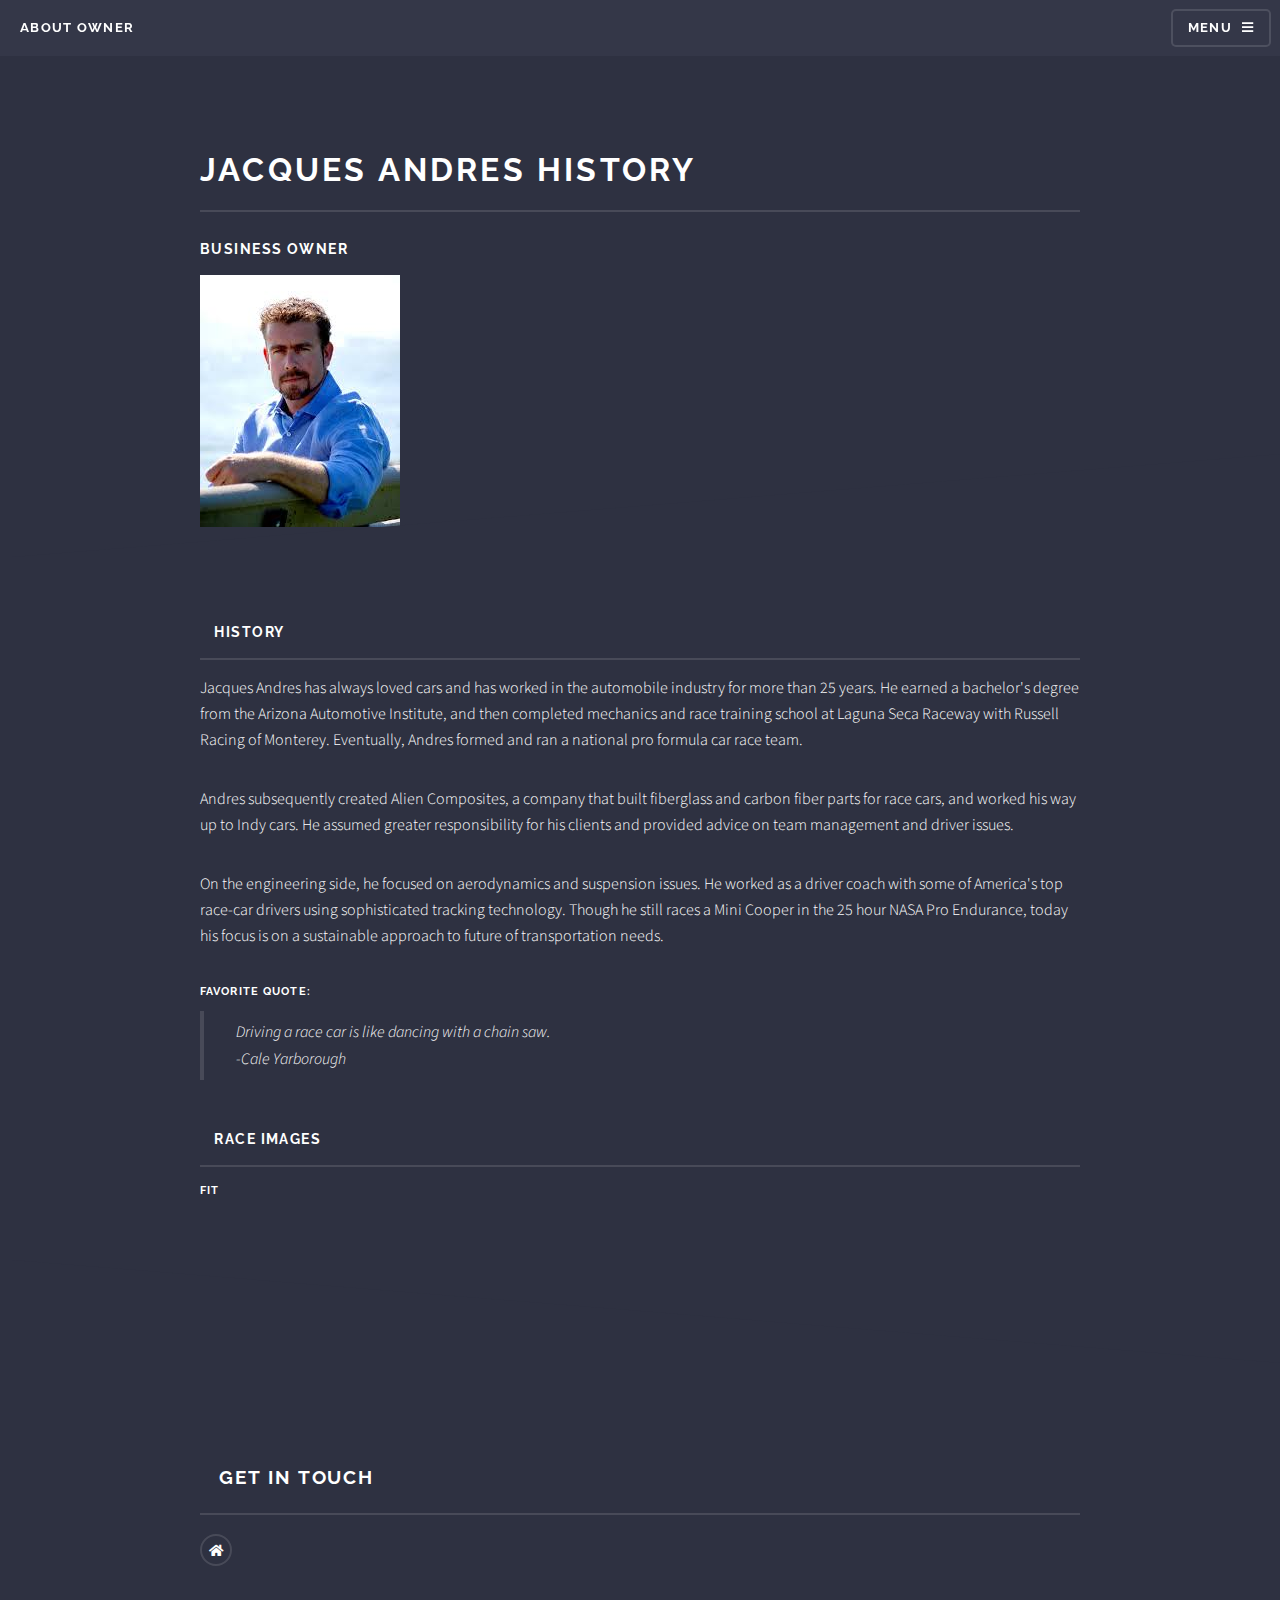
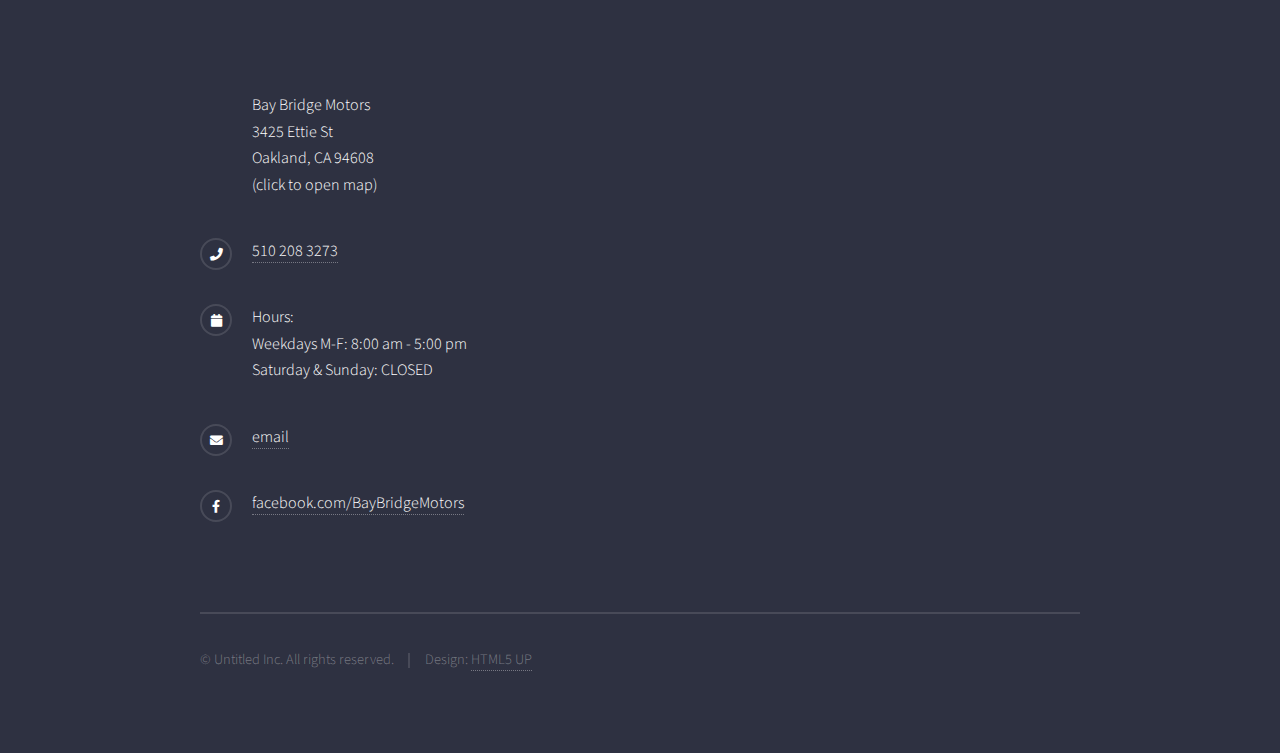
==== about_ja.html @ f13c176e "first setup" ====
<!DOCTYPE HTML>
<!--
	Solid State by HTML5 UP
	html5up.net | @ajlkn
	Free for personal and commercial use under the CCA 3.0 license (html5up.net/license)
-->
<html>
	<head>
		<title>Elements - Solid State by HTML5 UP</title>
		<meta charset="utf-8" />
		<meta name="viewport" content="width=device-width, initial-scale=1, user-scalable=no" />
		<link rel="stylesheet" href="assets/css/main.css" />
		<noscript><link rel="stylesheet" href="assets/css/noscript.css" /></noscript>
	</head>
	<body class="is-preload">

		<!-- Page Wrapper -->
			<div id="page-wrapper">

				<!-- Header -->
					<header id="header">
						<h1><a href="index.html">About Owner</a></h1>
						<nav>
							<a href="#menu">Menu</a>
						</nav>
					</header>

				<!-- Menu -->
				<nav id="menu">
					<div class="inner">
						<h2>Menu</h2>
						<ul class="links">
							<li><a href="tel:5102083273">Call (510)208-3273</a></li>
							<li><a href="index.html">Home</a></li>
							<li><a href="services.html">Services</a></li>
							<li><a href="twini.html">Twini</a></li>
						</ul>
						<a href="#" class="close">Close</a>
					</div>
				</nav>

				<!-- Wrapper -->
					<section id="wrapper">
						<header>
							<div class="inner">
								<h2>Jacques Andres History</h2>
								<h3>Business Owner</h3>
								<img src="images/ja_profile.jpeg" alt="">
							</div>
						</header>

						<!-- Content -->
							<div class="wrapper">
								<div class="inner">

									<section>
										<h3 class="major">History</h3>
										<p>Jacques Andres has always loved cars and has worked in the automobile industry for more than 25 years. He earned a bachelor's degree from the Arizona Automotive Institute, and then completed mechanics and race training school at Laguna Seca Raceway with Russell Racing of Monterey. Eventually, Andres formed and ran a national pro formula car race team.</p>
											Andres subsequently created Alien Composites, a company that built fiberglass and carbon fiber parts for race cars, and worked his way up to Indy cars. He assumed greater responsibility for his clients and provided advice on team management and driver issues.</p>											
											On the engineering side, he focused on aerodynamics and suspension issues. He worked as a driver coach with some of America's top race-car drivers using sophisticated tracking technology. Though he still races a Mini Cooper in the 25 hour NASA Pro Endurance, today his focus is on a sustainable approach to future of transportation needs.</p>
										<h4>Favorite Quote:</h4>
										<blockquote>
											Driving a race car is like dancing with a chain saw.<br/>    
											-Cale Yarborough
										</blockquote>
									</section>

									<section>
										<h3 class="major">Race Images</h3>
										<h4>Fit</h4>
										<div class="box alt">
											<div class="row gtr-uniform">
												<div class="col-4"><span class="image fit"><img src="images/pic05.jpg" alt="" /></span></div>
											</div>
										</div>
									</section>

								</div>
							</div>

					</section>

				<!-- Footer -->
				<section id="footer">
					<div class="inner">
						<h2 class="major">Get in touch</h2>
						<ul class="contact">
							<li class="icon solid fa-home">
								<a href="https://goo.gl/maps/FZXsyvVnw7UVwFKN6">
								<div>
									<iframe class="gmap_iframe" href="https://goo.gl/maps/FZXsyvVnw7UVwFKN6" src="https://www.google.com/maps/embed?pb=!1m18!1m12!1m3!1d3151.49933741177!2d-122.29108088407573!3d37.8251944797502!2m3!1f0!2f0!3f0!3m2!1i1024!2i768!4f13.1!3m3!1m2!1s0x80857e2263bb94d9%3A0x3b50818f8fd2098d!2sBay%20Bridge%20Motors!5e0!3m2!1sen!2sus!4v1591155480729!5m2!1sen!2sus"  allowfullscreen="" aria-hidden="false" tabindex="0"></iframe>
									<p>
										Bay Bridge Motors<br />
										3425 Ettie St<br />
										Oakland, CA 94608<br />
										(click to open map)
									</p>
								</div>
								</a>
							</li>
							<li class="icon solid fa-phone"><a href="tel:5102083273">510 208 3273</a></li>
							<li class="icon solid fa-calendar">
								<p>
									Hours:<br />
									Weekdays M-F: 8:00 am - 5:00 pm<br />
									Saturday & Sunday: CLOSED
								</p>
							</li>
							<li class="icon solid fa-envelope"><a href="#">email</a></li>
							<li class="icon brands fa-facebook-f"><a href="https://www.facebook.com/pages/Bay-Bridge-Motors/218588981495788">facebook.com/BayBridgeMotors</a></li>
						</ul>
						<ul class="copyright">
							<li>&copy; Untitled Inc. All rights reserved.</li><li>Design: <a href="http://html5up.net">HTML5 UP</a></li>
						</ul>
					</div>
				</section>

			</div>

		<!-- Scripts -->
			<script src="assets/js/jquery.min.js"></script>
			<script src="assets/js/jquery.scrollex.min.js"></script>
			<script src="assets/js/browser.min.js"></script>
			<script src="assets/js/breakpoints.min.js"></script>
			<script src="assets/js/util.js"></script>
			<script src="assets/js/main.js"></script>

	</body>
</html>
---- assets/css/main.css ----
@import url(fontawesome-all.min.css);
@import url("https://fonts.googleapis.com/css?family=Raleway:200,700|Source+Sans+Pro:300,600,300italic,600italic");

/*
	Solid State by HTML5 UP
	html5up.net | @ajlkn
	Free for personal and commercial use under the CCA 3.0 license (html5up.net/license)
*/

html, body, div, span, applet, object,
iframe, h1, h2, h3, h4, h5, h6, p, blockquote,
pre, a, abbr, acronym, address, big, cite,
code, del, dfn, em, img, ins, kbd, q, s, samp,
small, strike, strong, sub, sup, tt, var, b,
u, i, center, dl, dt, dd, ol, ul, li, fieldset,
form, label, legend, table, caption, tbody,
tfoot, thead, tr, th, td, article, aside,
canvas, details, embed, figure, figcaption,
footer, header, hgroup, menu, nav, output, ruby,
section, summary, time, mark, audio, video {
	margin: 0;
	padding: 0;
	border: 0;
	font-size: 100%;
	font: inherit;
	vertical-align: baseline;}

article, aside, details, figcaption, figure,
footer, header, hgroup, menu, nav, section {
	display: block;}

body {
	line-height: 1;
}

ol, ul {
	list-style: none;
}

blockquote, q {
	quotes: none;
}

	blockquote:before, blockquote:after, q:before, q:after {
		content: '';
		content: none;
	}

table {
	border-collapse: collapse;
	border-spacing: 0;
}

body {
	-webkit-text-size-adjust: none;
}

mark {
	background-color: transparent;
	color: inherit;
}

input::-moz-focus-inner {
	border: 0;
	padding: 0;
}

input, select, textarea {
	-moz-appearance: none;
	-webkit-appearance: none;
	-ms-appearance: none;
	appearance: none;
}

/* Basic */

	@-ms-viewport {
		width: device-width;
	}

	body {
		-ms-overflow-style: scrollbar;
	}

	@media screen and (max-width: 480px) {

		html, body {
			min-width: 320px;
		}

	}

	html {
		box-sizing: border-box;
	}

	*, *:before, *:after {
		box-sizing: inherit;
	}

	body {
		background-color: #2e3141;
		background-image: linear-gradient(to top, rgba(46, 49, 65, 0.8), rgba(46, 49, 65, 0.8)), url("../../images/bg.jpg");
		background-size: auto,
 cover;
		background-attachment: fixed,
 fixed;
		background-position: center,
 center;
	}

		body.is-preload *, body.is-preload *:before, body.is-preload *:after {
			-moz-animation: none !important;
			-webkit-animation: none !important;
			-ms-animation: none !important;
			animation: none !important;
			-moz-transition: none !important;
			-webkit-transition: none !important;
			-ms-transition: none !important;
			transition: none !important;
		}

/* Type */

	body, input, select, textarea {
		color: #ffffff;
		font-family: "Source Sans Pro", Helvetica, sans-serif;
		font-size: 16.5pt;
		font-weight: 300;
		line-height: 1.65;
	}

		@media screen and (max-width: 1680px) {

			body, input, select, textarea {
				font-size: 13pt;
			}

		}

		@media screen and (max-width: 1280px) {

			body, input, select, textarea {
				font-size: 12pt;
			}

		}

		@media screen and (max-width: 980px) {

			body, input, select, textarea {
				font-size: 12pt;
			}

		}

		@media screen and (max-width: 736px) {

			body, input, select, textarea {
				font-size: 12pt;
			}

		}

		@media screen and (max-width: 480px) {

			body, input, select, textarea {
				font-size: 12pt;
			}

		}

	a {
		-moz-transition: color 0.2s ease-in-out, border-bottom-color 0.2s ease-in-out;
		-webkit-transition: color 0.2s ease-in-out, border-bottom-color 0.2s ease-in-out;
		-ms-transition: color 0.2s ease-in-out, border-bottom-color 0.2s ease-in-out;
		transition: color 0.2s ease-in-out, border-bottom-color 0.2s ease-in-out;
		border-bottom: dotted 1px rgba(255, 255, 255, 0.35);
		color: #ffffff;
		text-decoration: none;
	}

		a:hover {
			border-bottom-color: transparent;
			color: #ffffff !important;
		}

		a.special:not(.button) {
			text-decoration: none;
			border-bottom: 0;
			display: block;
			font-family: Raleway, Helvetica, sans-serif;
			font-size: 0.8em;
			font-weight: 700;
			letter-spacing: 0.1em;
			margin: 0 0 2em 0;
			text-transform: uppercase;
		}

			a.special:not(.button):before {
				-moz-osx-font-smoothing: grayscale;
				-webkit-font-smoothing: antialiased;
				display: inline-block;
				font-style: normal;
				font-variant: normal;
				text-rendering: auto;
				line-height: 1;
				text-transform: none !important;
				font-family: 'Font Awesome 5 Free';
				font-weight: 900;
			}

			a.special:not(.button):before {
				-moz-transition: background-color 0.2s ease-in-out;
				-webkit-transition: background-color 0.2s ease-in-out;
				-ms-transition: background-color 0.2s ease-in-out;
				transition: background-color 0.2s ease-in-out;
				border-radius: 100%;
				border: solid 2px rgba(255, 255, 255, 0.125);
				content: '\f105';
				display: inline-block;
				font-size: 1.25em;
				height: 2em;
				line-height: 1.75em;
				margin-right: 0.85em;
				text-align: center;
				text-indent: 0.15em;
				vertical-align: middle;
				width: 2em;
			}

			a.special:not(.button):hover:before {
				background-color: rgba(255, 255, 255, 0.025);
			}

			a.special:not(.button):active:before {
				background-color: rgba(255, 255, 255, 0.075);
			}

	strong, b {
		color: #ffffff;
		font-weight: 600;
	}

	em, i {
		font-style: italic;
	}

	p {
		margin: 0 0 2em 0;
	}

	h1, h2, h3, h4, h5, h6 {
		color: #ffffff;
		font-family: Raleway, Helvetica, sans-serif;
		font-weight: 700;
		letter-spacing: 0.1em;
		margin: 0 0 1em 0;
		text-transform: uppercase;
	}

		h1 a, h2 a, h3 a, h4 a, h5 a, h6 a {
			color: inherit;
			text-decoration: none;
			border-bottom: 0;
		}

		h1 span, h2 span, h3 span, h4 span, h5 span, h6 span {
			font-weight: 200;
		}

		h1.major, h2.major, h3.major, h4.major, h5.major, h6.major {
			padding: 1em 1em 1em 1em;
			border-bottom: solid 2px rgba(255, 255, 255, 0.125);
		}

	h2 {
		font-size: 1.2em;
	}

	h3 {
		font-size: 0.9em;
	}

	h4 {
		font-size: 0.7em;
	}

	h5 {
		font-size: 0.7em;
	}

	h6 {
		font-size: 0.7em;
	}

	@media screen and (max-width: 736px) {

		h2 {
			font-size: 1em;
		}

		h3 {
			font-size: 0.8em;
		}

	}

	sub {
		font-size: 0.8em;
		position: relative;
		top: 0.5em;
	}

	sup {
		font-size: 0.8em;
		position: relative;
		top: -0.5em;
	}

	blockquote {
		border-left: solid 4px rgba(255, 255, 255, 0.125);
		font-style: italic;
		margin: 0 0 2em 0;
		padding: 0.5em 0 0.5em 2em;
	}

	code {
		background: rgba(255, 255, 255, 0.025);
		border-radius: 5px;
		border: solid 2px rgba(255, 255, 255, 0.125);
		font-family: "Courier New", monospace;
		font-size: 0.9em;
		margin: 0 0.25em;
		padding: 0.25em 0.65em;
	}

	pre {
		-webkit-overflow-scrolling: touch;
		font-family: "Courier New", monospace;
		font-size: 0.9em;
		margin: 0 0 2em 0;
	}

		pre code {
			display: block;
			line-height: 1.75em;
			padding: 1em 1.5em;
			overflow-x: auto;
		}

	hr {
		border: 0;
		border-bottom: solid 2px rgba(255, 255, 255, 0.125);
		margin: 2.5em 0;
	}

		hr.major {
			margin: 4em 0;
		}

	.align-left {
		text-align: left;
	}

	.align-center {
		text-align: center;
	}

	.align-right {
		text-align: right;
	}

/* Row */

	.row {
		display: flex;
		flex-wrap: wrap;
		box-sizing: border-box;
		align-items: stretch;
	}

		.row > * {
			box-sizing: border-box;
		}

		.row.gtr-uniform > * > :last-child {
			margin-bottom: 0;
		}

		.row.aln-left {
			justify-content: flex-start;
		}

		.row.aln-center {
			justify-content: center;
		}

		.row.aln-right {
			justify-content: flex-end;
		}

		.row.aln-top {
			align-items: flex-start;
		}

		.row.aln-middle {
			align-items: center;
		}

		.row.aln-bottom {
			align-items: flex-end;
		}

		.row > .imp {
			order: -1;
		}

		.row > .col-1 {
			width: 8.33333%;
		}

		.row > .off-1 {
			margin-left: 8.33333%;
		}

		.row > .col-2 {
			width: 16.66667%;
		}

		.row > .off-2 {
			margin-left: 16.66667%;
		}

		.row > .col-3 {
			width: 25%;
		}

		.row > .off-3 {
			margin-left: 25%;
		}

		.row > .col-4 {
			width: 33.33333%;
		}

		.row > .off-4 {
			margin-left: 33.33333%;
		}

		.row > .col-5 {
			width: 41.66667%;
		}

		.row > .off-5 {
			margin-left: 41.66667%;
		}

		.row > .col-6 {
			width: 50%;
		}

		.row > .off-6 {
			margin-left: 50%;
		}

		.row > .col-7 {
			width: 58.33333%;
		}

		.row > .off-7 {
			margin-left: 58.33333%;
		}

		.row > .col-8 {
			width: 66.66667%;
		}

		.row > .off-8 {
			margin-left: 66.66667%;
		}

		.row > .col-9 {
			width: 75%;
		}

		.row > .off-9 {
			margin-left: 75%;
		}

		.row > .col-10 {
			width: 83.33333%;
		}

		.row > .off-10 {
			margin-left: 83.33333%;
		}

		.row > .col-11 {
			width: 91.66667%;
		}

		.row > .off-11 {
			margin-left: 91.66667%;
		}

		.row > .col-12 {
			width: 100%;
		}

		.row > .off-12 {
			margin-left: 100%;
		}

		.row.gtr-0 {
			margin-top: 0;
			margin-left: 0em;
		}

			.row.gtr-0 > * {
				padding: 0 0 0 0em;
			}

			.row.gtr-0.gtr-uniform {
				margin-top: 0em;
			}

				.row.gtr-0.gtr-uniform > * {
					padding-top: 0em;
				}

		.row.gtr-25 {
			margin-top: 0;
			margin-left: -0.4375em;
		}

			.row.gtr-25 > * {
				padding: 0 0 0 0.4375em;
			}

			.row.gtr-25.gtr-uniform {
				margin-top: -0.4375em;
			}

				.row.gtr-25.gtr-uniform > * {
					padding-top: 0.4375em;
				}

		.row.gtr-50 {
			margin-top: 0;
			margin-left: -0.875em;
		}

			.row.gtr-50 > * {
				padding: 0 0 0 0.875em;
			}

			.row.gtr-50.gtr-uniform {
				margin-top: -0.875em;
			}

				.row.gtr-50.gtr-uniform > * {
					padding-top: 0.875em;
				}

		.row {
			margin-top: 0;
			margin-left: -1.75em;
		}

			.row > * {
				padding: 0 0 0 1.75em;
			}

			.row.gtr-uniform {
				margin-top: -1.75em;
			}

				.row.gtr-uniform > * {
					padding-top: 1.75em;
				}

		.row.gtr-150 {
			margin-top: 0;
			margin-left: -2.625em;
		}

			.row.gtr-150 > * {
				padding: 0 0 0 2.625em;
			}

			.row.gtr-150.gtr-uniform {
				margin-top: -2.625em;
			}

				.row.gtr-150.gtr-uniform > * {
					padding-top: 2.625em;
				}

		.row.gtr-200 {
			margin-top: 0;
			margin-left: -3.5em;
		}

			.row.gtr-200 > * {
				padding: 0 0 0 3.5em;
			}

			.row.gtr-200.gtr-uniform {
				margin-top: -3.5em;
			}

				.row.gtr-200.gtr-uniform > * {
					padding-top: 3.5em;
				}

		@media screen and (max-width: 1680px) {

			.row {
				display: flex;
				flex-wrap: wrap;
				box-sizing: border-box;
				align-items: stretch;
			}

				.row > * {
					box-sizing: border-box;
				}

				.row.gtr-uniform > * > :last-child {
					margin-bottom: 0;
				}

				.row.aln-left {
					justify-content: flex-start;
				}

				.row.aln-center {
					justify-content: center;
				}

				.row.aln-right {
					justify-content: flex-end;
				}

				.row.aln-top {
					align-items: flex-start;
				}

				.row.aln-middle {
					align-items: center;
				}

				.row.aln-bottom {
					align-items: flex-end;
				}

				.row > .imp-xlarge {
					order: -1;
				}

				.row > .col-1-xlarge {
					width: 8.33333%;
				}

				.row > .off-1-xlarge {
					margin-left: 8.33333%;
				}

				.row > .col-2-xlarge {
					width: 16.66667%;
				}

				.row > .off-2-xlarge {
					margin-left: 16.66667%;
				}

				.row > .col-3-xlarge {
					width: 25%;
				}

				.row > .off-3-xlarge {
					margin-left: 25%;
				}

				.row > .col-4-xlarge {
					width: 33.33333%;
				}

				.row > .off-4-xlarge {
					margin-left: 33.33333%;
				}

				.row > .col-5-xlarge {
					width: 41.66667%;
				}

				.row > .off-5-xlarge {
					margin-left: 41.66667%;
				}

				.row > .col-6-xlarge {
					width: 50%;
				}

				.row > .off-6-xlarge {
					margin-left: 50%;
				}

				.row > .col-7-xlarge {
					width: 58.33333%;
				}

				.row > .off-7-xlarge {
					margin-left: 58.33333%;
				}

				.row > .col-8-xlarge {
					width: 66.66667%;
				}

				.row > .off-8-xlarge {
					margin-left: 66.66667%;
				}

				.row > .col-9-xlarge {
					width: 75%;
				}

				.row > .off-9-xlarge {
					margin-left: 75%;
				}

				.row > .col-10-xlarge {
					width: 83.33333%;
				}

				.row > .off-10-xlarge {
					margin-left: 83.33333%;
				}

				.row > .col-11-xlarge {
					width: 91.66667%;
				}

				.row > .off-11-xlarge {
					margin-left: 91.66667%;
				}

				.row > .col-12-xlarge {
					width: 100%;
				}

				.row > .off-12-xlarge {
					margin-left: 100%;
				}

				.row.gtr-0 {
					margin-top: 0;
					margin-left: 0em;
				}

					.row.gtr-0 > * {
						padding: 0 0 0 0em;
					}

					.row.gtr-0.gtr-uniform {
						margin-top: 0em;
					}

						.row.gtr-0.gtr-uniform > * {
							padding-top: 0em;
						}

				.row.gtr-25 {
					margin-top: 0;
					margin-left: -0.4375em;
				}

					.row.gtr-25 > * {
						padding: 0 0 0 0.4375em;
					}

					.row.gtr-25.gtr-uniform {
						margin-top: -0.4375em;
					}

						.row.gtr-25.gtr-uniform > * {
							padding-top: 0.4375em;
						}

				.row.gtr-50 {
					margin-top: 0;
					margin-left: -0.875em;
				}

					.row.gtr-50 > * {
						padding: 0 0 0 0.875em;
					}

					.row.gtr-50.gtr-uniform {
						margin-top: -0.875em;
					}

						.row.gtr-50.gtr-uniform > * {
							padding-top: 0.875em;
						}

				.row {
					margin-top: 0;
					margin-left: -1.75em;
				}

					.row > * {
						padding: 0 0 0 1.75em;
					}

					.row.gtr-uniform {
						margin-top: -1.75em;
					}

						.row.gtr-uniform > * {
							padding-top: 1.75em;
						}

				.row.gtr-150 {
					margin-top: 0;
					margin-left: -2.625em;
				}

					.row.gtr-150 > * {
						padding: 0 0 0 2.625em;
					}

					.row.gtr-150.gtr-uniform {
						margin-top: -2.625em;
					}

						.row.gtr-150.gtr-uniform > * {
							padding-top: 2.625em;
						}

				.row.gtr-200 {
					margin-top: 0;
					margin-left: -3.5em;
				}

					.row.gtr-200 > * {
						padding: 0 0 0 3.5em;
					}

					.row.gtr-200.gtr-uniform {
						margin-top: -3.5em;
					}

						.row.gtr-200.gtr-uniform > * {
							padding-top: 3.5em;
						}

		}

		@media screen and (max-width: 1280px) {

			.row {
				display: flex;
				flex-wrap: wrap;
				box-sizing: border-box;
				align-items: stretch;
			}

				.row > * {
					box-sizing: border-box;
				}

				.row.gtr-uniform > * > :last-child {
					margin-bottom: 0;
				}

				.row.aln-left {
					justify-content: flex-start;
				}

				.row.aln-center {
					justify-content: center;
				}

				.row.aln-right {
					justify-content: flex-end;
				}

				.row.aln-top {
					align-items: flex-start;
				}

				.row.aln-middle {
					align-items: center;
				}

				.row.aln-bottom {
					align-items: flex-end;
				}

				.row > .imp-large {
					order: -1;
				}

				.row > .col-1-large {
					width: 8.33333%;
				}

				.row > .off-1-large {
					margin-left: 8.33333%;
				}

				.row > .col-2-large {
					width: 16.66667%;
				}

				.row > .off-2-large {
					margin-left: 16.66667%;
				}

				.row > .col-3-large {
					width: 25%;
				}

				.row > .off-3-large {
					margin-left: 25%;
				}

				.row > .col-4-large {
					width: 33.33333%;
				}

				.row > .off-4-large {
					margin-left: 33.33333%;
				}

				.row > .col-5-large {
					width: 41.66667%;
				}

				.row > .off-5-large {
					margin-left: 41.66667%;
				}

				.row > .col-6-large {
					width: 50%;
				}

				.row > .off-6-large {
					margin-left: 50%;
				}

				.row > .col-7-large {
					width: 58.33333%;
				}

				.row > .off-7-large {
					margin-left: 58.33333%;
				}

				.row > .col-8-large {
					width: 66.66667%;
				}

				.row > .off-8-large {
					margin-left: 66.66667%;
				}

				.row > .col-9-large {
					width: 75%;
				}

				.row > .off-9-large {
					margin-left: 75%;
				}

				.row > .col-10-large {
					width: 83.33333%;
				}

				.row > .off-10-large {
					margin-left: 83.33333%;
				}

				.row > .col-11-large {
					width: 91.66667%;
				}

				.row > .off-11-large {
					margin-left: 91.66667%;
				}

				.row > .col-12-large {
					width: 100%;
				}

				.row > .off-12-large {
					margin-left: 100%;
				}

				.row.gtr-0 {
					margin-top: 0;
					margin-left: 0em;
				}

					.row.gtr-0 > * {
						padding: 0 0 0 0em;
					}

					.row.gtr-0.gtr-uniform {
						margin-top: 0em;
					}

						.row.gtr-0.gtr-uniform > * {
							padding-top: 0em;
						}

				.row.gtr-25 {
					margin-top: 0;
					margin-left: -0.4375em;
				}

					.row.gtr-25 > * {
						padding: 0 0 0 0.4375em;
					}

					.row.gtr-25.gtr-uniform {
						margin-top: -0.4375em;
					}

						.row.gtr-25.gtr-uniform > * {
							padding-top: 0.4375em;
						}

				.row.gtr-50 {
					margin-top: 0;
					margin-left: -0.875em;
				}

					.row.gtr-50 > * {
						padding: 0 0 0 0.875em;
					}

					.row.gtr-50.gtr-uniform {
						margin-top: -0.875em;
					}

						.row.gtr-50.gtr-uniform > * {
							padding-top: 0.875em;
						}

				.row {
					margin-top: 0;
					margin-left: -1.75em;
				}

					.row > * {
						padding: 0 0 0 1.75em;
					}

					.row.gtr-uniform {
						margin-top: -1.75em;
					}

						.row.gtr-uniform > * {
							padding-top: 1.75em;
						}

				.row.gtr-150 {
					margin-top: 0;
					margin-left: -2.625em;
				}

					.row.gtr-150 > * {
						padding: 0 0 0 2.625em;
					}

					.row.gtr-150.gtr-uniform {
						margin-top: -2.625em;
					}

						.row.gtr-150.gtr-uniform > * {
							padding-top: 2.625em;
						}

				.row.gtr-200 {
					margin-top: 0;
					margin-left: -3.5em;
				}

					.row.gtr-200 > * {
						padding: 0 0 0 3.5em;
					}

					.row.gtr-200.gtr-uniform {
						margin-top: -3.5em;
					}

						.row.gtr-200.gtr-uniform > * {
							padding-top: 3.5em;
						}

		}

		@media screen and (max-width: 980px) {

			.row {
				display: flex;
				flex-wrap: wrap;
				box-sizing: border-box;
				align-items: stretch;
			}

				.row > * {
					box-sizing: border-box;
				}

				.row.gtr-uniform > * > :last-child {
					margin-bottom: 0;
				}

				.row.aln-left {
					justify-content: flex-start;
				}

				.row.aln-center {
					justify-content: center;
				}

				.row.aln-right {
					justify-content: flex-end;
				}

				.row.aln-top {
					align-items: flex-start;
				}

				.row.aln-middle {
					align-items: center;
				}

				.row.aln-bottom {
					align-items: flex-end;
				}

				.row > .imp-medium {
					order: -1;
				}

				.row > .col-1-medium {
					width: 8.33333%;
				}

				.row > .off-1-medium {
					margin-left: 8.33333%;
				}

				.row > .col-2-medium {
					width: 16.66667%;
				}

				.row > .off-2-medium {
					margin-left: 16.66667%;
				}

				.row > .col-3-medium {
					width: 25%;
				}

				.row > .off-3-medium {
					margin-left: 25%;
				}

				.row > .col-4-medium {
					width: 33.33333%;
				}

				.row > .off-4-medium {
					margin-left: 33.33333%;
				}

				.row > .col-5-medium {
					width: 41.66667%;
				}

				.row > .off-5-medium {
					margin-left: 41.66667%;
				}

				.row > .col-6-medium {
					width: 50%;
				}

				.row > .off-6-medium {
					margin-left: 50%;
				}

				.row > .col-7-medium {
					width: 58.33333%;
				}

				.row > .off-7-medium {
					margin-left: 58.33333%;
				}

				.row > .col-8-medium {
					width: 66.66667%;
				}

				.row > .off-8-medium {
					margin-left: 66.66667%;
				}

				.row > .col-9-medium {
					width: 75%;
				}

				.row > .off-9-medium {
					margin-left: 75%;
				}

				.row > .col-10-medium {
					width: 83.33333%;
				}

				.row > .off-10-medium {
					margin-left: 83.33333%;
				}

				.row > .col-11-medium {
					width: 91.66667%;
				}

				.row > .off-11-medium {
					margin-left: 91.66667%;
				}

				.row > .col-12-medium {
					width: 100%;
				}

				.row > .off-12-medium {
					margin-left: 100%;
				}

				.row.gtr-0 {
					margin-top: 0;
					margin-left: 0em;
				}

					.row.gtr-0 > * {
						padding: 0 0 0 0em;
					}

					.row.gtr-0.gtr-uniform {
						margin-top: 0em;
					}

						.row.gtr-0.gtr-uniform > * {
							padding-top: 0em;
						}

				.row.gtr-25 {
					margin-top: 0;
					margin-left: -0.4375em;
				}

					.row.gtr-25 > * {
						padding: 0 0 0 0.4375em;
					}

					.row.gtr-25.gtr-uniform {
						margin-top: -0.4375em;
					}

						.row.gtr-25.gtr-uniform > * {
							padding-top: 0.4375em;
						}

				.row.gtr-50 {
					margin-top: 0;
					margin-left: -0.875em;
				}

					.row.gtr-50 > * {
						padding: 0 0 0 0.875em;
					}

					.row.gtr-50.gtr-uniform {
						margin-top: -0.875em;
					}

						.row.gtr-50.gtr-uniform > * {
							padding-top: 0.875em;
						}

				.row {
					margin-top: 0;
					margin-left: -1.75em;
				}

					.row > * {
						padding: 0 0 0 1.75em;
					}

					.row.gtr-uniform {
						margin-top: -1.75em;
					}

						.row.gtr-uniform > * {
							padding-top: 1.75em;
						}

				.row.gtr-150 {
					margin-top: 0;
					margin-left: -2.625em;
				}

					.row.gtr-150 > * {
						padding: 0 0 0 2.625em;
					}

					.row.gtr-150.gtr-uniform {
						margin-top: -2.625em;
					}

						.row.gtr-150.gtr-uniform > * {
							padding-top: 2.625em;
						}

				.row.gtr-200 {
					margin-top: 0;
					margin-left: -3.5em;
				}

					.row.gtr-200 > * {
						padding: 0 0 0 3.5em;
					}

					.row.gtr-200.gtr-uniform {
						margin-top: -3.5em;
					}

						.row.gtr-200.gtr-uniform > * {
							padding-top: 3.5em;
						}

		}

		@media screen and (max-width: 736px) {

			.row {
				display: flex;
				flex-wrap: wrap;
				box-sizing: border-box;
				align-items: stretch;
			}

				.row > * {
					box-sizing: border-box;
				}

				.row.gtr-uniform > * > :last-child {
					margin-bottom: 0;
				}

				.row.aln-left {
					justify-content: flex-start;
				}

				.row.aln-center {
					justify-content: center;
				}

				.row.aln-right {
					justify-content: flex-end;
				}

				.row.aln-top {
					align-items: flex-start;
				}

				.row.aln-middle {
					align-items: center;
				}

				.row.aln-bottom {
					align-items: flex-end;
				}

				.row > .imp-small {
					order: -1;
				}

				.row > .col-1-small {
					width: 8.33333%;
				}

				.row > .off-1-small {
					margin-left: 8.33333%;
				}

				.row > .col-2-small {
					width: 16.66667%;
				}

				.row > .off-2-small {
					margin-left: 16.66667%;
				}

				.row > .col-3-small {
					width: 25%;
				}

				.row > .off-3-small {
					margin-left: 25%;
				}

				.row > .col-4-small {
					width: 33.33333%;
				}

				.row > .off-4-small {
					margin-left: 33.33333%;
				}

				.row > .col-5-small {
					width: 41.66667%;
				}

				.row > .off-5-small {
					margin-left: 41.66667%;
				}

				.row > .col-6-small {
					width: 50%;
				}

				.row > .off-6-small {
					margin-left: 50%;
				}

				.row > .col-7-small {
					width: 58.33333%;
				}

				.row > .off-7-small {
					margin-left: 58.33333%;
				}

				.row > .col-8-small {
					width: 66.66667%;
				}

				.row > .off-8-small {
					margin-left: 66.66667%;
				}

				.row > .col-9-small {
					width: 75%;
				}

				.row > .off-9-small {
					margin-left: 75%;
				}

				.row > .col-10-small {
					width: 83.33333%;
				}

				.row > .off-10-small {
					margin-left: 83.33333%;
				}

				.row > .col-11-small {
					width: 91.66667%;
				}

				.row > .off-11-small {
					margin-left: 91.66667%;
				}

				.row > .col-12-small {
					width: 100%;
				}

				.row > .off-12-small {
					margin-left: 100%;
				}

				.row.gtr-0 {
					margin-top: 0;
					margin-left: 0em;
				}

					.row.gtr-0 > * {
						padding: 0 0 0 0em;
					}

					.row.gtr-0.gtr-uniform {
						margin-top: 0em;
					}

						.row.gtr-0.gtr-uniform > * {
							padding-top: 0em;
						}

				.row.gtr-25 {
					margin-top: 0;
					margin-left: -0.3125em;
				}

					.row.gtr-25 > * {
						padding: 0 0 0 0.3125em;
					}

					.row.gtr-25.gtr-uniform {
						margin-top: -0.3125em;
					}

						.row.gtr-25.gtr-uniform > * {
							padding-top: 0.3125em;
						}

				.row.gtr-50 {
					margin-top: 0;
					margin-left: -0.625em;
				}

					.row.gtr-50 > * {
						padding: 0 0 0 0.625em;
					}

					.row.gtr-50.gtr-uniform {
						margin-top: -0.625em;
					}

						.row.gtr-50.gtr-uniform > * {
							padding-top: 0.625em;
						}

				.row {
					margin-top: 0;
					margin-left: -1.25em;
				}

					.row > * {
						padding: 0 0 0 1.25em;
					}

					.row.gtr-uniform {
						margin-top: -1.25em;
					}

						.row.gtr-uniform > * {
							padding-top: 1.25em;
						}

				.row.gtr-150 {
					margin-top: 0;
					margin-left: -1.875em;
				}

					.row.gtr-150 > * {
						padding: 0 0 0 1.875em;
					}

					.row.gtr-150.gtr-uniform {
						margin-top: -1.875em;
					}

						.row.gtr-150.gtr-uniform > * {
							padding-top: 1.875em;
						}

				.row.gtr-200 {
					margin-top: 0;
					margin-left: -2.5em;
				}

					.row.gtr-200 > * {
						padding: 0 0 0 2.5em;
					}

					.row.gtr-200.gtr-uniform {
						margin-top: -2.5em;
					}

						.row.gtr-200.gtr-uniform > * {
							padding-top: 2.5em;
						}

		}

		@media screen and (max-width: 480px) {

			.row {
				display: flex;
				flex-wrap: wrap;
				box-sizing: border-box;
				align-items: stretch;
			}

				.row > * {
					box-sizing: border-box;
				}

				.row.gtr-uniform > * > :last-child {
					margin-bottom: 0;
				}

				.row.aln-left {
					justify-content: flex-start;
				}

				.row.aln-center {
					justify-content: center;
				}

				.row.aln-right {
					justify-content: flex-end;
				}

				.row.aln-top {
					align-items: flex-start;
				}

				.row.aln-middle {
					align-items: center;
				}

				.row.aln-bottom {
					align-items: flex-end;
				}

				.row > .imp-xsmall {
					order: -1;
				}

				.row > .col-1-xsmall {
					width: 8.33333%;
				}

				.row > .off-1-xsmall {
					margin-left: 8.33333%;
				}

				.row > .col-2-xsmall {
					width: 16.66667%;
				}

				.row > .off-2-xsmall {
					margin-left: 16.66667%;
				}

				.row > .col-3-xsmall {
					width: 25%;
				}

				.row > .off-3-xsmall {
					margin-left: 25%;
				}

				.row > .col-4-xsmall {
					width: 33.33333%;
				}

				.row > .off-4-xsmall {
					margin-left: 33.33333%;
				}

				.row > .col-5-xsmall {
					width: 41.66667%;
				}

				.row > .off-5-xsmall {
					margin-left: 41.66667%;
				}

				.row > .col-6-xsmall {
					width: 50%;
				}

				.row > .off-6-xsmall {
					margin-left: 50%;
				}

				.row > .col-7-xsmall {
					width: 58.33333%;
				}

				.row > .off-7-xsmall {
					margin-left: 58.33333%;
				}

				.row > .col-8-xsmall {
					width: 66.66667%;
				}

				.row > .off-8-xsmall {
					margin-left: 66.66667%;
				}

				.row > .col-9-xsmall {
					width: 75%;
				}

				.row > .off-9-xsmall {
					margin-left: 75%;
				}

				.row > .col-10-xsmall {
					width: 83.33333%;
				}

				.row > .off-10-xsmall {
					margin-left: 83.33333%;
				}

				.row > .col-11-xsmall {
					width: 91.66667%;
				}

				.row > .off-11-xsmall {
					margin-left: 91.66667%;
				}

				.row > .col-12-xsmall {
					width: 100%;
				}

				.row > .off-12-xsmall {
					margin-left: 100%;
				}

				.row.gtr-0 {
					margin-top: 0;
					margin-left: 0em;
				}

					.row.gtr-0 > * {
						padding: 0 0 0 0em;
					}

					.row.gtr-0.gtr-uniform {
						margin-top: 0em;
					}

						.row.gtr-0.gtr-uniform > * {
							padding-top: 0em;
						}

				.row.gtr-25 {
					margin-top: 0;
					margin-left: -0.3125em;
				}

					.row.gtr-25 > * {
						padding: 0 0 0 0.3125em;
					}

					.row.gtr-25.gtr-uniform {
						margin-top: -0.3125em;
					}

						.row.gtr-25.gtr-uniform > * {
							padding-top: 0.3125em;
						}

				.row.gtr-50 {
					margin-top: 0;
					margin-left: -0.625em;
				}

					.row.gtr-50 > * {
						padding: 0 0 0 0.625em;
					}

					.row.gtr-50.gtr-uniform {
						margin-top: -0.625em;
					}

						.row.gtr-50.gtr-uniform > * {
							padding-top: 0.625em;
						}

				.row {
					margin-top: 0;
					margin-left: -1.25em;
				}

					.row > * {
						padding: 0 0 0 1.25em;
					}

					.row.gtr-uniform {
						margin-top: -1.25em;
					}

						.row.gtr-uniform > * {
							padding-top: 1.25em;
						}

				.row.gtr-150 {
					margin-top: 0;
					margin-left: -1.875em;
				}

					.row.gtr-150 > * {
						padding: 0 0 0 1.875em;
					}

					.row.gtr-150.gtr-uniform {
						margin-top: -1.875em;
					}

						.row.gtr-150.gtr-uniform > * {
							padding-top: 1.875em;
						}

				.row.gtr-200 {
					margin-top: 0;
					margin-left: -2.5em;
				}

					.row.gtr-200 > * {
						padding: 0 0 0 2.5em;
					}

					.row.gtr-200.gtr-uniform {
						margin-top: -2.5em;
					}

						.row.gtr-200.gtr-uniform > * {
							padding-top: 2.5em;
						}

		}

		@media screen and (max-width: 360px) {

			.row {
				display: flex;
				flex-wrap: wrap;
				box-sizing: border-box;
				align-items: stretch;
			}

				.row > * {
					box-sizing: border-box;
				}

				.row.gtr-uniform > * > :last-child {
					margin-bottom: 0;
				}

				.row.aln-left {
					justify-content: flex-start;
				}

				.row.aln-center {
					justify-content: center;
				}

				.row.aln-right {
					justify-content: flex-end;
				}

				.row.aln-top {
					align-items: flex-start;
				}

				.row.aln-middle {
					align-items: center;
				}

				.row.aln-bottom {
					align-items: flex-end;
				}

				.row > .imp-xxsmall {
					order: -1;
				}

				.row > .col-1-xxsmall {
					width: 8.33333%;
				}

				.row > .off-1-xxsmall {
					margin-left: 8.33333%;
				}

				.row > .col-2-xxsmall {
					width: 16.66667%;
				}

				.row > .off-2-xxsmall {
					margin-left: 16.66667%;
				}

				.row > .col-3-xxsmall {
					width: 25%;
				}

				.row > .off-3-xxsmall {
					margin-left: 25%;
				}

				.row > .col-4-xxsmall {
					width: 33.33333%;
				}

				.row > .off-4-xxsmall {
					margin-left: 33.33333%;
				}

				.row > .col-5-xxsmall {
					width: 41.66667%;
				}

				.row > .off-5-xxsmall {
					margin-left: 41.66667%;
				}

				.row > .col-6-xxsmall {
					width: 50%;
				}

				.row > .off-6-xxsmall {
					margin-left: 50%;
				}

				.row > .col-7-xxsmall {
					width: 58.33333%;
				}

				.row > .off-7-xxsmall {
					margin-left: 58.33333%;
				}

				.row > .col-8-xxsmall {
					width: 66.66667%;
				}

				.row > .off-8-xxsmall {
					margin-left: 66.66667%;
				}

				.row > .col-9-xxsmall {
					width: 75%;
				}

				.row > .off-9-xxsmall {
					margin-left: 75%;
				}

				.row > .col-10-xxsmall {
					width: 83.33333%;
				}

				.row > .off-10-xxsmall {
					margin-left: 83.33333%;
				}

				.row > .col-11-xxsmall {
					width: 91.66667%;
				}

				.row > .off-11-xxsmall {
					margin-left: 91.66667%;
				}

				.row > .col-12-xxsmall {
					width: 100%;
				}

				.row > .off-12-xxsmall {
					margin-left: 100%;
				}

				.row.gtr-0 {
					margin-top: 0;
					margin-left: 0em;
				}

					.row.gtr-0 > * {
						padding: 0 0 0 0em;
					}

					.row.gtr-0.gtr-uniform {
						margin-top: 0em;
					}

						.row.gtr-0.gtr-uniform > * {
							padding-top: 0em;
						}

				.row.gtr-25 {
					margin-top: 0;
					margin-left: -0.3125em;
				}

					.row.gtr-25 > * {
						padding: 0 0 0 0.3125em;
					}

					.row.gtr-25.gtr-uniform {
						margin-top: -0.3125em;
					}

						.row.gtr-25.gtr-uniform > * {
							padding-top: 0.3125em;
						}

				.row.gtr-50 {
					margin-top: 0;
					margin-left: -0.625em;
				}

					.row.gtr-50 > * {
						padding: 0 0 0 0.625em;
					}

					.row.gtr-50.gtr-uniform {
						margin-top: -0.625em;
					}

						.row.gtr-50.gtr-uniform > * {
							padding-top: 0.625em;
						}

				.row {
					margin-top: 0;
					margin-left: -1.25em;
				}

					.row > * {
						padding: 0 0 0 1.25em;
					}

					.row.gtr-uniform {
						margin-top: -1.25em;
					}

						.row.gtr-uniform > * {
							padding-top: 1.25em;
						}

				.row.gtr-150 {
					margin-top: 0;
					margin-left: -1.875em;
				}

					.row.gtr-150 > * {
						padding: 0 0 0 1.875em;
					}

					.row.gtr-150.gtr-uniform {
						margin-top: -1.875em;
					}

						.row.gtr-150.gtr-uniform > * {
							padding-top: 1.875em;
						}

				.row.gtr-200 {
					margin-top: 0;
					margin-left: -2.5em;
				}

					.row.gtr-200 > * {
						padding: 0 0 0 2.5em;
					}

					.row.gtr-200.gtr-uniform {
						margin-top: -2.5em;
					}

						.row.gtr-200.gtr-uniform > * {
							padding-top: 2.5em;
						}

		}

/* Section/Article */

	section.special, article.special {
		text-align: center;
	}

/* Form */

	form {
		margin: 0 0 2em 0;
	}

		form > :last-child {
			margin-bottom: 0;
		}

		form > .fields {
			display: -moz-flex;
			display: -webkit-flex;
			display: -ms-flex;
			display: flex;
			-moz-flex-wrap: wrap;
			-webkit-flex-wrap: wrap;
			-ms-flex-wrap: wrap;
			flex-wrap: wrap;
			width: calc(100% + 3em);
			margin: -1.5em 0 2em -1.5em;
		}

			form > .fields > .field {
				-moz-flex-grow: 0;
				-webkit-flex-grow: 0;
				-ms-flex-grow: 0;
				flex-grow: 0;
				-moz-flex-shrink: 0;
				-webkit-flex-shrink: 0;
				-ms-flex-shrink: 0;
				flex-shrink: 0;
				padding: 1.5em 0 0 1.5em;
				width: calc(100% - 1.5em);
			}

				form > .fields > .field.half {
					width: calc(50% - 0.75em);
				}

				form > .fields > .field.third {
					width: calc(100%/3 - 0.5em);
				}

				form > .fields > .field.quarter {
					width: calc(25% - 0.375em);
				}

		@media screen and (max-width: 480px) {

			form > .fields {
				width: calc(100% + 3em);
				margin: -1.5em 0 2em -1.5em;
			}

				form > .fields > .field {
					padding: 1.5em 0 0 1.5em;
					width: calc(100% - 1.5em);
				}

					form > .fields > .field.half {
						width: calc(100% - 1.5em);
					}

					form > .fields > .field.third {
						width: calc(100% - 1.5em);
					}

					form > .fields > .field.quarter {
						width: calc(100% - 1.5em);
					}

		}

	label {
		color: #ffffff;
		display: block;
		font-family: Raleway, Helvetica, sans-serif;
		font-size: 0.8em;
		font-weight: 700;
		letter-spacing: 0.1em;
		margin: 0 0 0.7em 0;
		text-transform: uppercase;
	}

	input[type="text"],
	input[type="password"],
	input[type="email"],
	input[type="tel"],
	select,
	textarea {
		-moz-appearance: none;
		-webkit-appearance: none;
		-ms-appearance: none;
		appearance: none;
		background: rgba(255, 255, 255, 0.025);
		border-radius: 5px;
		border: none;
		border: solid 2px rgba(255, 255, 255, 0.125);
		color: inherit;
		display: block;
		outline: 0;
		padding: 0 1em;
		text-decoration: none;
		width: 100%;
	}

		input[type="text"]:invalid,
		input[type="password"]:invalid,
		input[type="email"]:invalid,
		input[type="tel"]:invalid,
		select:invalid,
		textarea:invalid {
			box-shadow: none;
		}

		input[type="text"]:focus,
		input[type="password"]:focus,
		input[type="email"]:focus,
		input[type="tel"]:focus,
		select:focus,
		textarea:focus {
			border-color: #5b6ba6;
		}

	select {
		background-image: url("data:image/svg+xml;charset=utf8,%3Csvg xmlns='http://www.w3.org/2000/svg' width='40' height='40' preserveAspectRatio='none' viewBox='0 0 40 40'%3E%3Cpath d='M9.4,12.3l10.4,10.4l10.4-10.4c0.2-0.2,0.5-0.4,0.9-0.4c0.3,0,0.6,0.1,0.9,0.4l3.3,3.3c0.2,0.2,0.4,0.5,0.4,0.9 c0,0.4-0.1,0.6-0.4,0.9L20.7,31.9c-0.2,0.2-0.5,0.4-0.9,0.4c-0.3,0-0.6-0.1-0.9-0.4L4.3,17.3c-0.2-0.2-0.4-0.5-0.4-0.9 c0-0.4,0.1-0.6,0.4-0.9l3.3-3.3c0.2-0.2,0.5-0.4,0.9-0.4S9.1,12.1,9.4,12.3z' fill='rgba(255, 255, 255, 0.125)' /%3E%3C/svg%3E");
		background-size: 1.25rem;
		background-repeat: no-repeat;
		background-position: calc(100% - 1rem) center;
		height: 2.75em;
		padding-right: 2.75em;
		text-overflow: ellipsis;
	}

		select option {
			color: #ffffff;
			background: #2e3141;
		}

		select:focus::-ms-value {
			background-color: transparent;
		}

		select::-ms-expand {
			display: none;
		}

	input[type="text"],
	input[type="password"],
	input[type="email"],
	select {
		height: 2.75em;
	}

	textarea {
		padding: 0.75em 1em;
	}

	input[type="checkbox"],
	input[type="radio"] {
		-moz-appearance: none;
		-webkit-appearance: none;
		-ms-appearance: none;
		appearance: none;
		display: block;
		float: left;
		margin-right: -2em;
		opacity: 0;
		width: 1em;
		z-index: -1;
	}

		input[type="checkbox"] + label,
		input[type="radio"] + label {
			text-decoration: none;
			color: #ffffff;
			cursor: pointer;
			display: inline-block;
			font-size: 1em;
			font-family: "Source Sans Pro", Helvetica, sans-serif;
			text-transform: none;
			letter-spacing: 0;
			font-weight: 300;
			padding-left: 2.4em;
			padding-right: 0.75em;
			position: relative;
		}

			input[type="checkbox"] + label:before,
			input[type="radio"] + label:before {
				-moz-osx-font-smoothing: grayscale;
				-webkit-font-smoothing: antialiased;
				display: inline-block;
				font-style: normal;
				font-variant: normal;
				text-rendering: auto;
				line-height: 1;
				text-transform: none !important;
				font-family: 'Font Awesome 5 Free';
				font-weight: 900;
			}

			input[type="checkbox"] + label:before,
			input[type="radio"] + label:before {
				background: rgba(255, 255, 255, 0.025);
				border-radius: 5px;
				border: solid 2px rgba(255, 255, 255, 0.125);
				content: '';
				display: inline-block;
				font-size: 0.8em;
				height: 2.0625em;
				left: 0;
				line-height: 2.0625em;
				position: absolute;
				text-align: center;
				top: 0;
				width: 2.0625em;
			}

		input[type="checkbox"]:checked + label:before,
		input[type="radio"]:checked + label:before {
			background: #ffffff;
			border-color: #ffffff;
			content: '\f00c';
			color: #2e3141;
		}

		input[type="checkbox"]:focus + label:before,
		input[type="radio"]:focus + label:before {
			border-color: #4c5c96;
		}

	input[type="checkbox"] + label:before {
		border-radius: 5px;
	}

	input[type="radio"] + label:before {
		border-radius: 100%;
	}

	::-webkit-input-placeholder {
		color: rgba(255, 255, 255, 0.35) !important;
		opacity: 1.0;
	}

	:-moz-placeholder {
		color: rgba(255, 255, 255, 0.35) !important;
		opacity: 1.0;
	}

	::-moz-placeholder {
		color: rgba(255, 255, 255, 0.35) !important;
		opacity: 1.0;
	}

	:-ms-input-placeholder {
		color: rgba(255, 255, 255, 0.35) !important;
		opacity: 1.0;
	}

/* Box */

	.box {
		border-radius: 5px;
		border: solid 2px rgba(255, 255, 255, 0.125);
		margin-bottom: 2em;
		padding: 1.5em;
	}

		.box > :last-child,
		.box > :last-child > :last-child,
		.box > :last-child > :last-child > :last-child {
			margin-bottom: 0;
		}

		.box.alt {
			border: 0;
			border-radius: 0;
			padding: 0;
		}

/* Icon */

	.icon {
		text-decoration: none;
		border-bottom: none;
		position: relative;
	}

		.icon:before {
			-moz-osx-font-smoothing: grayscale;
			-webkit-font-smoothing: antialiased;
			display: inline-block;
			font-style: normal;
			font-variant: normal;
			text-rendering: auto;
			line-height: 1;
			text-transform: none !important;
			font-family: 'Font Awesome 5 Free';
			font-weight: 400;
		}

		.icon > .label {
			display: none;
		}

		.icon:before {
			line-height: inherit;
		}

		.icon.solid:before {
			font-weight: 900;
		}

		.icon.brands:before {
			font-family: 'Font Awesome 5 Brands';
		}

/* Image */

	.image {
		border-radius: 5px;
		border: 0;
		display: inline-block;
		position: relative;
	}

		.image img {
			border-radius: 5px;
			display: block;
		}

		.image.left, .image.right {
			max-width: 40%;
		}

			.image.left img, .image.right img {
				width: 100%;
			}

		.image.left {
			float: left;
			padding: 0 1.5em 1em 0;
			top: 0.25em;
		}

		.image.right {
			float: right;
			padding: 0 0 1em 1.5em;
			top: 0.25em;
		}

		.image.fit {
			display: block;
			margin: 0 0 2em 0;
			width: 100%;
		}

			.image.fit img {
				width: 100%;
			}

		.image.main {
			display: block;
			margin: 0 0 3em 0;
			width: 100%;
		}

			.image.main img {
				width: 100%;
			}

/* List */

	ol {
		list-style: decimal;
		margin: 0 0 2em 0;
		padding-left: 1.25em;
	}

		ol li {
			padding-left: 0.25em;
		}

	ul {
		list-style: disc;
		margin: 0 0 2em 0;
		padding-left: 1em;
	}

		ul li {
			padding-left: 0.5em;
		}

		ul.alt {
			list-style: none;
			padding-left: 0;
		}

			ul.alt li {
				border-top: solid 1px rgba(255, 255, 255, 0.125);
				padding: 0.5em 0;
			}

				ul.alt li:first-child {
					border-top: 0;
					padding-top: 0;
				}

	dl {
		margin: 0 0 2em 0;
	}

		dl dt {
			display: block;
			font-weight: 600;
			margin: 0 0 1em 0;
		}

		dl dd {
			margin-left: 2em;
		}

/* Actions */

	ul.actions {
		display: -moz-flex;
		display: -webkit-flex;
		display: -ms-flex;
		display: flex;
		cursor: default;
		list-style: none;
		margin-left: -1em;
		padding-left: 0;
	}

		ul.actions li {
			padding: 0 0 0 1em;
			vertical-align: middle;
		}

		ul.actions.special {
			-moz-justify-content: center;
			-webkit-justify-content: center;
			-ms-justify-content: center;
			justify-content: center;
			width: 100%;
			margin-left: 0;
		}

			ul.actions.special li:first-child {
				padding-left: 0;
			}

		ul.actions.stacked {
			-moz-flex-direction: column;
			-webkit-flex-direction: column;
			-ms-flex-direction: column;
			flex-direction: column;
			margin-left: 0;
		}

			ul.actions.stacked li {
				padding: 1.3em 0 0 0;
			}

				ul.actions.stacked li:first-child {
					padding-top: 0;
				}

		ul.actions.fit {
			width: calc(100% + 1em);
		}

			ul.actions.fit li {
				-moz-flex-grow: 1;
				-webkit-flex-grow: 1;
				-ms-flex-grow: 1;
				flex-grow: 1;
				-moz-flex-shrink: 1;
				-webkit-flex-shrink: 1;
				-ms-flex-shrink: 1;
				flex-shrink: 1;
				width: 100%;
			}

				ul.actions.fit li > * {
					width: 100%;
				}

			ul.actions.fit.stacked {
				width: 100%;
			}

		@media screen and (max-width: 480px) {

			ul.actions:not(.fixed) {
				-moz-flex-direction: column;
				-webkit-flex-direction: column;
				-ms-flex-direction: column;
				flex-direction: column;
				margin-left: 0;
				width: 100% !important;
			}

				ul.actions:not(.fixed) li {
					-moz-flex-grow: 1;
					-webkit-flex-grow: 1;
					-ms-flex-grow: 1;
					flex-grow: 1;
					-moz-flex-shrink: 1;
					-webkit-flex-shrink: 1;
					-ms-flex-shrink: 1;
					flex-shrink: 1;
					padding: 1em 0 0 0;
					text-align: center;
					width: 100%;
				}

					ul.actions:not(.fixed) li > * {
						width: 100%;
					}

					ul.actions:not(.fixed) li:first-child {
						padding-top: 0;
					}

					ul.actions:not(.fixed) li input[type="submit"],
					ul.actions:not(.fixed) li input[type="reset"],
					ul.actions:not(.fixed) li input[type="button"],
					ul.actions:not(.fixed) li button,
					ul.actions:not(.fixed) li .button {
						width: 100%;
					}

						ul.actions:not(.fixed) li input[type="submit"].icon:before,
						ul.actions:not(.fixed) li input[type="reset"].icon:before,
						ul.actions:not(.fixed) li input[type="button"].icon:before,
						ul.actions:not(.fixed) li button.icon:before,
						ul.actions:not(.fixed) li .button.icon:before {
							margin-left: -0.5rem;
						}

		}

/* Icons */

	ul.icons {
		cursor: default;
		list-style: none;
		padding-left: 0;
	}

		ul.icons li {
			display: inline-block;
			padding: 0 1em 0 0;
		}

			ul.icons li:last-child {
				padding-right: 0;
			}

			ul.icons li .icon:before {
				font-size: 1.25em;
			}

/* Contact */

	ul.contact {
		list-style: none;
		padding: 0;
	}

		ul.contact li {
			text-decoration: none;
			margin: 2.5em 0 0 0;
			padding: 0 0 0 3.25em;
			position: relative;
		}

			ul.contact li:before {
				-moz-osx-font-smoothing: grayscale;
				-webkit-font-smoothing: antialiased;
				display: inline-block;
				font-style: normal;
				font-variant: normal;
				text-rendering: auto;
				line-height: 1;
				text-transform: none !important;
				font-family: 'Font Awesome 5 Free';
				font-weight: 400;
			}

			ul.contact li:before {
				border-radius: 100%;
				border: solid 2px rgba(255, 255, 255, 0.125);
				display: inline-block;
				font-size: 0.8em;
				height: 2.5em;
				left: 0;
				line-height: 2.35em;
				position: absolute;
				text-align: center;
				top: 0;
				width: 2.5em;
			}

			ul.contact li:first-child {
				margin-top: 0;
			}

		@media screen and (max-width: 736px) {

			ul.contact li {
				margin: 1.5em 0 0 0;
			}

		}

/* Pagination */

	ul.pagination {
		cursor: default;
		list-style: none;
		padding-left: 0;
	}

		ul.pagination li {
			display: inline-block;
			padding-left: 0;
			vertical-align: middle;
		}

			ul.pagination li > .page {
				-moz-transition: background-color 0.2s ease-in-out, color 0.2s ease-in-out;
				-webkit-transition: background-color 0.2s ease-in-out, color 0.2s ease-in-out;
				-ms-transition: background-color 0.2s ease-in-out, color 0.2s ease-in-out;
				transition: background-color 0.2s ease-in-out, color 0.2s ease-in-out;
				border-bottom: 0;
				border-radius: 5px;
				display: inline-block;
				height: 1.5em;
				line-height: 1.5em;
				margin: 0 0.125em;
				min-width: 1.5em;
				padding: 0 0.5em;
				text-align: center;
			}

				ul.pagination li > .page:hover {
					background-color: rgba(255, 255, 255, 0.025);
				}

				ul.pagination li > .page.active {
					background-color: #4c5c96;
				}

			ul.pagination li:first-child {
				padding-right: 0.75em;
			}

			ul.pagination li:last-child {
				padding-left: 0.75em;
			}

		@media screen and (max-width: 480px) {

			ul.pagination li:nth-child(n+2):nth-last-child(n+2) {
				display: none;
			}

			ul.pagination li .button {
				width: 100%;
			}

			ul.pagination li:first-child {
				width: calc(50% - 2px);
				text-align: left;
				padding-right: 0.325em;
			}

			ul.pagination li:last-child {
				width: calc(50% - 2px);
				text-align: right;
				padding-left: 0.325em;
			}

		}

/* Table */

	.table-wrapper {
		-webkit-overflow-scrolling: touch;
		overflow-x: auto;
	}

	table {
		margin: 0 0 2em 0;
		width: 100%;
	}

		table tbody tr {
			border: solid 1px rgba(255, 255, 255, 0.125);
			border-left: 0;
			border-right: 0;
		}

			table tbody tr:nth-child(2n + 1) {
				background-color: rgba(255, 255, 255, 0.025);
			}

		table td {
			padding: 0.75em 0.75em;
		}

		table th {
			color: #ffffff;
			font-size: 0.9em;
			font-weight: 600;
			padding: 0 0.75em 0.75em 0.75em;
			text-align: left;
		}

		table thead {
			border-bottom: solid 2px rgba(255, 255, 255, 0.125);
		}

		table tfoot {
			border-top: solid 2px rgba(255, 255, 255, 0.125);
		}

		table.alt {
			border-collapse: separate;
		}

			table.alt tbody tr td {
				border: solid 1px rgba(255, 255, 255, 0.125);
				border-left-width: 0;
				border-top-width: 0;
			}

				table.alt tbody tr td:first-child {
					border-left-width: 1px;
				}

			table.alt tbody tr:first-child td {
				border-top-width: 1px;
			}

			table.alt thead {
				border-bottom: 0;
			}

			table.alt tfoot {
				border-top: 0;
			}

/* Button */

	input[type="submit"],
	input[type="reset"],
	input[type="button"],
	button,
	.button {
		-moz-appearance: none;
		-webkit-appearance: none;
		-ms-appearance: none;
		appearance: none;
		-moz-transition: background-color 0.2s ease-in-out;
		-webkit-transition: background-color 0.2s ease-in-out;
		-ms-transition: background-color 0.2s ease-in-out;
		transition: background-color 0.2s ease-in-out;
		background-color: transparent;
		border-radius: 5px;
		border: 0;
		box-shadow: inset 0 0 0 2px rgba(255, 255, 255, 0.125);
		color: #ffffff !important;
		cursor: pointer;
		display: inline-block;
		font-family: Raleway, Helvetica, sans-serif;
		font-size: 0.8em;
		font-weight: 700;
		height: 3.75em;
		letter-spacing: 0.1em;
		line-height: 3.75em;
		padding: 0 2.25em;
		text-align: center;
		text-decoration: none;
		text-transform: uppercase;
		white-space: nowrap;
	}

		input[type="submit"]:hover,
		input[type="reset"]:hover,
		input[type="button"]:hover,
		button:hover,
		.button:hover {
			background-color: rgba(255, 255, 255, 0.025);
		}

		input[type="submit"]:active,
		input[type="reset"]:active,
		input[type="button"]:active,
		button:active,
		.button:active {
			background-color: rgba(255, 255, 255, 0.075);
		}

		input[type="submit"].icon:before,
		input[type="reset"].icon:before,
		input[type="button"].icon:before,
		button.icon:before,
		.button.icon:before {
			margin-right: 0.5em;
			color: rgba(255, 255, 255, 0.35);
		}

		input[type="submit"].primary,
		input[type="reset"].primary,
		input[type="button"].primary,
		button.primary,
		.button.primary {
			background-color: #4c5c96;
			box-shadow: none;
		}

			input[type="submit"].primary:hover,
			input[type="reset"].primary:hover,
			input[type="button"].primary:hover,
			button.primary:hover,
			.button.primary:hover {
				background-color: #53639e;
			}

			input[type="submit"].primary:active,
			input[type="reset"].primary:active,
			input[type="button"].primary:active,
			button.primary:active,
			.button.primary:active {
				background-color: #45558d;
			}

			input[type="submit"].primary.icon:before,
			input[type="reset"].primary.icon:before,
			input[type="button"].primary.icon:before,
			button.primary.icon:before,
			.button.primary.icon:before {
				color: #7985b0;
			}

		input[type="submit"].fit,
		input[type="reset"].fit,
		input[type="button"].fit,
		button.fit,
		.button.fit {
			width: 100%;
		}

		input[type="submit"].small,
		input[type="reset"].small,
		input[type="button"].small,
		button.small,
		.button.small {
			font-size: 0.6em;
		}

		input[type="submit"].large,
		input[type="reset"].large,
		input[type="button"].large,
		button.large,
		.button.large {
			font-size: 1em;
		}

		input[type="submit"].disabled, input[type="submit"]:disabled,
		input[type="reset"].disabled,
		input[type="reset"]:disabled,
		input[type="button"].disabled,
		input[type="button"]:disabled,
		button.disabled,
		button:disabled,
		.button.disabled,
		.button:disabled {
			opacity: 0.25;
		}

		@media screen and (max-width: 480px) {

			input[type="submit"],
			input[type="reset"],
			input[type="button"],
			button,
			.button {
				padding: 0;
			}

		}

/* Features */

	.features {
		display: -moz-flex;
		display: -webkit-flex;
		display: -ms-flex;
		display: flex;
		-moz-flex-wrap: wrap;
		-webkit-flex-wrap: wrap;
		-ms-flex-wrap: wrap;
		flex-wrap: wrap;
		margin: 0 0 2em 0;
	}

		.features article {
			display: contents;
			padding: 1.75em 0.40em 0.1em 1.75em ;
			background-color: #353849;
			border-radius: 5px;
			margin: 1.5em 3em 1.5em 0;
			width: calc(50% - 1.5em);
		}

			.features article:nth-child(2n) {
				margin-right: 0;
			}

			.features article .image {
				border-radius: 5px 5px 0 0;
				display: block;
				margin-bottom: 1.75em;
				margin-left: -1.75em;
				margin-top: -1.75em;
				position: relative;
				width: calc(100% + 3.5em);
			}

				.features article .image img {
					border-radius: 5px 5px 0 0;
					width: 100%;
				}

		@media screen and (max-width: 980px) {

			.features article {
				margin: 1em 2em 1em 0;
				width: calc(50% - 1em);
			}

		}

		@media screen and (max-width: 736px) {

			.features article {
				padding: 1.5em 1.5em 0.1em 1.5em ;
				margin: 0.875em 1.75em 0.875em 0;
				width: calc(50% - 0.875em - 1px);
			}

				.features article .image {
					margin-bottom: 1.5em;
					margin-left: -1.5em;
					margin-top: -1.5em;
					width: calc(100% + 3em);
				}

		}

		@media screen and (max-width: 480px) {

			.features {
				display: block;
			}

				.features article {
					width: 100%;
					margin: 0 0 2em 0 !important;
				}

		}

/* Header */

	#header {
		-moz-transition: background-color 0.2s ease-in-out;
		-webkit-transition: background-color 0.2s ease-in-out;
		-ms-transition: background-color 0.2s ease-in-out;
		transition: background-color 0.2s ease-in-out;
		background-color: rgba(53, 56, 73, 0.95);
		height: 3.5em;
		left: 0;
		line-height: 3.5em;
		padding: 0 1.25em;
		position: fixed;
		top: 0;
		width: 100%;
		z-index: 10000;
	}

		#header h1 {
			-moz-transition: opacity 0.2s ease-in-out, visibility 0.2s;
			-webkit-transition: opacity 0.2s ease-in-out, visibility 0.2s;
			-ms-transition: opacity 0.2s ease-in-out, visibility 0.2s;
			transition: opacity 0.2s ease-in-out, visibility 0.2s;
			border-bottom: 0;
			font-size: 0.8em;
			margin-bottom: 0;
			opacity: 1;
			visibility: visible;
		}

			#header h1 a {
				border: 0;
			}

		#header nav {
			font-family: Raleway, Helvetica, sans-serif;
			font-size: 0.8em;
			font-weight: 700;
			height: 3em;
			letter-spacing: 0.1em;
			line-height: 3em;
			position: absolute;
			right: 0.7em;
			text-transform: uppercase;
			top: 0.7em;
		}

			#header nav a {
				border: 0;
				display: inline-block;
				padding: 0 1em;
			}

				#header nav a:before {
					float: right;
					margin-left: 0.75em;
				}

				#header nav a[href="#menu"] {
					text-decoration: none;
					-moz-transition: background-color 0.2s ease-in-out;
					-webkit-transition: background-color 0.2s ease-in-out;
					-ms-transition: background-color 0.2s ease-in-out;
					transition: background-color 0.2s ease-in-out;
					border-radius: 5px;
					box-shadow: inset 0 0 0 2px rgba(255, 255, 255, 0.125);
					padding: 0 1.35em;
				}

					#header nav a[href="#menu"]:before {
						-moz-osx-font-smoothing: grayscale;
						-webkit-font-smoothing: antialiased;
						display: inline-block;
						font-style: normal;
						font-variant: normal;
						text-rendering: auto;
						line-height: 1;
						text-transform: none !important;
						font-family: 'Font Awesome 5 Free';
						font-weight: 900;
					}

					#header nav a[href="#menu"]:before {
						content: '\f0c9';
						line-height: inherit;
					}

					#header nav a[href="#menu"]:hover {
						background-color: rgba(255, 255, 255, 0.025);
					}

					#header nav a[href="#menu"]:active {
						background-color: rgba(255, 255, 255, 0.075);
					}

		#header.alt {
			background-color: transparent;
		}

			#header.alt h1 {
				opacity: 0;
				visibility: hidden;
			}

		@media screen and (max-width: 736px) {

			#header {
				height: 2.75em;
				line-height: 2.75em;
			}

				#header nav {
					top: 0;
					right: 0;
					height: inherit;
					line-height: inherit;
				}

					#header nav a {
						height: inherit;
						line-height: inherit;
					}

						#header nav a[href="#menu"] {
							box-shadow: none;
							padding: 0 1em;
							border-radius: 0;
						}

							#header nav a[href="#menu"]:hover, #header nav a[href="#menu"]:active {
								background-color: inherit;
							}

		}

		@media screen and (max-width: 480px) {

			#header nav a[href="#menu"] {
				width: 4em;
				white-space: nowrap;
				text-indent: 4em;
				position: relative;
			}

				#header nav a[href="#menu"]:before {
					width: inherit;
					position: absolute;
					top: 0;
					left: 0;
					text-indent: 0;
					text-align: right;
					margin-left: 0;
					padding-right: 1.25em;
				}

		}

/* Menu */

	#page-wrapper {
		-moz-transition: -moz-filter 0.25s ease;
		-webkit-transition: -webkit-filter 0.25s ease;
		-ms-transition: -ms-filter 0.25s ease;
		transition: filter 0.25s ease;
	}

	#menu {
		-moz-align-items: center;
		-webkit-align-items: center;
		-ms-align-items: center;
		align-items: center;
		display: -moz-flex;
		display: -webkit-flex;
		display: -ms-flex;
		display: flex;
		-moz-justify-content: center;
		-webkit-justify-content: center;
		-ms-justify-content: center;
		justify-content: center;
		pointer-events: none;
		-moz-transition: opacity 0.35s ease, visibility 0.35s;
		-webkit-transition: opacity 0.35s ease, visibility 0.35s;
		-ms-transition: opacity 0.35s ease, visibility 0.35s;
		transition: opacity 0.35s ease, visibility 0.35s;
		-moz-user-select: none;
		-webkit-user-select: none;
		-ms-user-select: none;
		user-select: none;
		-webkit-tap-highlight-color: rgba(0, 0, 0, 0);
		background: rgba(46, 49, 65, 0.8);
		cursor: default;
		height: 100%;
		left: 0;
		opacity: 0;
		position: fixed;
		text-align: center;
		top: 0;
		visibility: hidden;
		width: 100%;
	}

		#menu .inner {
			padding: 2.5em 1.5em 0.5em 1.5em ;
			-moz-transform: translateY(0.5em);
			-webkit-transform: translateY(0.5em);
			-ms-transform: translateY(0.5em);
			transform: translateY(0.5em);
			-moz-transition: opacity 0.35s ease, -moz-transform 0.35s ease;
			-webkit-transition: opacity 0.35s ease, -webkit-transform 0.35s ease;
			-ms-transition: opacity 0.35s ease, -ms-transform 0.35s ease;
			transition: opacity 0.35s ease, transform 0.35s ease;
			-webkit-overflow-scrolling: touch;
			background: #4c5c96;
			border-radius: 5px;
			display: block;
			max-width: 100%;
			opacity: 0;
			position: relative;
			width: 18em;
		}

		#menu h2 {
			border-bottom: solid 2px rgba(255, 255, 255, 0.125);
			padding-bottom: 1em;
		}

		#menu .close {
			background-image: url("images/close.svg");
			background-position: 75% 25%;
			background-repeat: no-repeat;
			background-size: 2em 2em;
			border: 0;
			content: '';
			display: block;
			height: 4em;
			overflow: hidden;
			position: absolute;
			right: 0;
			text-align: center;
			text-indent: 4em;
			top: 0;
			width: 4em;
		}

		#menu .links {
			list-style: none;
			margin-bottom: 1.5em;
			padding: 0;
		}

			#menu .links li {
				padding: 0;
			}

				#menu .links li a {
					border-radius: 5px;
					border: 0;
					display: block;
					font-family: Raleway, Helvetica, sans-serif;
					font-size: 0.8em;
					font-weight: 200;
					letter-spacing: 0.1em;
					line-height: 1.85em;
					padding: 0.75em 0;
					text-transform: uppercase;
				}

					#menu .links li a:hover {
						background: #45558d;
					}

		@media screen and (max-width: 736px) {

			#menu .inner {
				max-height: 100%;
				overflow-y: auto;
				overflow-x: hidden;
			}

				#menu .inner .close {
					background-size: 1.5em 1.5em;
				}

		}

	body.is-menu-visible #page-wrapper {
		-moz-filter: blur(1.5px);
		-webkit-filter: blur(1.5px);
		-ms-filter: blur(1.5px);
		filter: blur(1.5px);
	}

	body.is-menu-visible #menu {
		pointer-events: auto;
		opacity: 1;
		visibility: visible;
	}

		body.is-menu-visible #menu .inner {
			-moz-transform: translateY(0);
			-webkit-transform: translateY(0);
			-ms-transform: translateY(0);
			transform: translateY(0);
			opacity: 1;
		}

/* Banner */

	#banner {
		padding: 10em 0 4.75em 0 ;
	}

		#banner .inner {
			margin: 0 auto;
			width: 55em;
		}

		#banner .logo {
			-moz-transition: opacity 2s ease, -moz-transform 1s ease;
			-webkit-transition: opacity 2s ease, -webkit-transform 1s ease;
			-ms-transition: opacity 2s ease, -ms-transform 1s ease;
			transition: opacity 2s ease, transform 1s ease;
			-moz-transform: translateY(0);
			-webkit-transform: translateY(0);
			-ms-transform: translateY(0);
			transform: translateY(0);
			opacity: 1;
			margin: 0 0 1.3em 0;
		}

			#banner .logo .icon {
				border-radius: 100%;
				border: solid 2px rgba(255, 255, 255, 0.125);
				cursor: default;
				display: inline-block;
				font-size: 2em;
				height: 2.25em;
				line-height: 2.25em;
				text-align: center;
				width: 2.25em;
			}

		#banner h2 {
			-moz-transition: opacity 0.5s ease, -moz-transform 0.5s ease, -moz-filter 0.25s ease;
			-webkit-transition: opacity 0.5s ease, -webkit-transform 0.5s ease, -webkit-filter 0.25s ease;
			-ms-transition: opacity 0.5s ease, -ms-transform 0.5s ease, -ms-filter 0.25s ease;
			transition: opacity 0.5s ease, transform 0.5s ease, filter 0.25s ease;
			-moz-transform: translateX(0);
			-webkit-transform: translateX(0);
			-ms-transform: translateX(0);
			transform: translateX(0);
			-moz-transition-delay: 0.65s;
			-webkit-transition-delay: 0.65s;
			-ms-transition-delay: 0.65s;
			transition-delay: 0.65s;
			-moz-filter: blur(0);
			-webkit-filter: blur(0);
			-ms-filter: blur(0);
			filter: blur(0);
			opacity: 1;
			border-bottom: solid 2px rgba(255, 255, 255, 0.125);
			font-size: 2.25em;
			margin-bottom: 0.8em;
			padding-bottom: 0.4em;
		}

		#banner p {
			-moz-transition: opacity 0.5s ease, -moz-transform 0.5s ease, -moz-filter 0.25s ease;
			-webkit-transition: opacity 0.5s ease, -webkit-transform 0.5s ease, -webkit-filter 0.25s ease;
			-ms-transition: opacity 0.5s ease, -ms-transform 0.5s ease, -ms-filter 0.25s ease;
			transition: opacity 0.5s ease, transform 0.5s ease, filter 0.25s ease;
			-moz-transform: translateX(0);
			-webkit-transform: translateX(0);
			-ms-transform: translateX(0);
			transform: translateX(0);
			-moz-transition-delay: 0.8s;
			-webkit-transition-delay: 0.8s;
			-ms-transition-delay: 0.8s;
			transition-delay: 0.8s;
			-moz-filter: blur(0);
			-webkit-filter: blur(0);
			-ms-filter: blur(0);
			filter: blur(0);
			opacity: 1;
			font-family: Raleway, Helvetica, sans-serif;
			font-size: 1em;
			font-weight: 200;
			letter-spacing: 0.1em;
			line-height: 2;
			text-transform: uppercase;
		}

		@media screen and (max-width: 1280px) {

			#banner {
				padding: 7em 0 0.5em 0 ;
				background-color: #2e3141;
				background-image: linear-gradient(to top, rgba(46, 49, 65, 0.8), rgba(46, 49, 65, 0.8)), url("../../images/bg.jpg");
				background-size: auto,
 cover;
				background-position: center,
 center;
				margin-bottom: -6.5em;
			}

		}

		@media screen and (max-width: 980px) {

			#banner {
				padding: 6em 3em 0.5em 3em ;
				margin-bottom: -4.75em;
			}

				#banner .inner {
					width: 100%;
				}

		}

		@media screen and (max-width: 736px) {

			#banner {
				padding: 4em 2em .25em 2em ;
				margin-bottom: -2.5em;
			}

				#banner .logo {
					margin: 0 0 0.5em 0;
				}

					#banner .logo .icon {
						font-size: 1.5em;
					}

				#banner h2 {
					font-size: 1.5em;
				}

				#banner p {
					font-size: 0.8em;
				}

		}

		body.is-preload #banner .logo {
			-moz-transform: translateY(0.5em);
			-webkit-transform: translateY(0.5em);
			-ms-transform: translateY(0.5em);
			transform: translateY(0.5em);
			opacity: 0;
		}

		body.is-preload #banner h2 {
			opacity: 0;
			-moz-transform: translateX(0.25em);
			-webkit-transform: translateX(0.25em);
			-ms-transform: translateX(0.25em);
			transform: translateX(0.25em);
			-moz-filter: blur(2px);
			-webkit-filter: blur(2px);
			-ms-filter: blur(2px);
			filter: blur(2px);
		}

		body.is-preload #banner p {
			opacity: 0;
			-moz-transform: translateX(0.5em);
			-webkit-transform: translateX(0.5em);
			-ms-transform: translateX(0.5em);
			transform: translateX(0.5em);
			-moz-filter: blur(2px);
			-webkit-filter: blur(2px);
			-ms-filter: blur(2px);
			filter: blur(2px);
		}

/* CSS - Added Classes - By Ben Rawner*/

.yelp-review{
	background-color: pink;
	width: 100px;
}

.car_logos{
	/* background-color:red; */
	height: 5.7vh;
}

.logo-services{
	display: flex;
    justify-content: center;
    align-items: center;
}

.youtube_iframe{
	width:80%;
}

.gmap_iframe{
	width:80%;
}

.yelp-frame{
	background-color:purple;
}

/* Wrapper */

	#wrapper > header {
		padding: 11em 0 2.25em 0 ;
	}

		#wrapper > header .inner {
			margin: 0 auto;
			width: 55em;
		}

		#wrapper > header h2 {
			border-bottom: solid 2px rgba(255, 255, 255, 0.125);
			font-size: 2em;
			margin-bottom: 0.8em;
			padding-bottom: 0.4em;
		}

		#wrapper > header p {
			font-family: Raleway, Helvetica, sans-serif;
			font-size: 1em;
			font-weight: 200;
			letter-spacing: 0.1em;
			line-height: 2;
			text-transform: uppercase;
		}

	@media screen and (max-width: 1280px) {

		#wrapper > header {
			padding: 9em 0 1.375em 0 ;
			background-color: #2e3141;
			background-image: linear-gradient(to top, rgba(46, 49, 65, 0.8), rgba(46, 49, 65, 0.8)), url("../../images/bg.jpg");
			background-size: auto,
 cover;
			background-position: center,
 0% 30%;
			margin-bottom: -6.5em;
		}

	}

	@media screen and (max-width: 980px) {

		#wrapper > header {
			padding: 11em 3em 1.375em 3em ;
			background-size: auto,
 cover;
			background-position: center,
 0% 0%;
			margin-bottom: -4.75em;
		}

			#wrapper > header .inner {
				width: 100%;
			}

	}

	@media screen and (max-width: 736px) {

		#wrapper > header {
			padding: 6.5em 2em 1.375em 2em ;
			background-size: auto,
 125%;
			margin-bottom: -2.5em;
		}

			#wrapper > header h2 {
				font-size: 1.25em;
			}

			#wrapper > header p {
				font-size: 0.8em;
			}

	}

	.wrapper {
		background-color: #2e3141;
		margin: 6.5em 0;
		position: relative;
	}

		.wrapper:before, .wrapper:after {
			background-image: url("data:image/svg+xml;charset=utf8,%3Csvg xmlns='http://www.w3.org/2000/svg' width='100' height='100' viewBox='0 0 100 100' preserveAspectRatio='none'%3E%3Cpolygon points='0,100 100,0 100,100' style='fill:%232e3141%3B' /%3E%3C/svg%3E");
		}

		.wrapper:before {
			box-shadow: inset 0 -1px 0 0 #2e3141, 0 1px 0 0 #2e3141;
		}

		.wrapper:after {
			box-shadow: inset 0 -1px 0 0 #2e3141, 0 1px 0 0 #2e3141;
		}

		.wrapper:before, .wrapper:after {
			background-repeat: no-repeat;
			background-size: 100% 100%;
			content: '';
			display: block;
			height: 6.5em;
			position: absolute;
			width: 100%;
		}

		.wrapper:before {
			left: 0;
			top: -6.5em;
		}

		.wrapper:after {
			-moz-transform: scaleY(-1);
			-webkit-transform: scaleY(-1);
			-ms-transform: scaleY(-1);
			transform: scaleY(-1);
			bottom: -6.5em;
			left: 0;
		}

		.wrapper.alt:before {
			-moz-transform: scaleX(-1);
			-webkit-transform: scaleX(-1);
			-ms-transform: scaleX(-1);
			transform: scaleX(-1);
		}

		.wrapper.alt:after {
			-moz-transform: scaleY(-1) scaleX(-1);
			-webkit-transform: scaleY(-1) scaleX(-1);
			-ms-transform: scaleY(-1) scaleX(-1);
			transform: scaleY(-1) scaleX(-1);
		}

		.wrapper .inner {
			padding: 3em 0 1em 0 ;
			margin: 0 auto;
			width: 55em;
		}

		.wrapper.style2 {
			background-color: #353849;
		}

			.wrapper.style2:before, .wrapper.style2:after {
				background-image: url("data:image/svg+xml;charset=utf8,%3Csvg xmlns='http://www.w3.org/2000/svg' width='100' height='100' viewBox='0 0 100 100' preserveAspectRatio='none'%3E%3Cpolygon points='0,100 100,0 100,100' style='fill:%23353849%3B' /%3E%3C/svg%3E");
			}

			.wrapper.style2:before {
				box-shadow: inset 0 -1px 0 0 #353849, 0 1px 0 0 #353849;
			}

			.wrapper.style2:after {
				box-shadow: inset 0 -1px 0 0 #353849, 0 1px 0 0 #353849;
			}

		.wrapper.style3 {
			background-color: #3d4051;
		}

			.wrapper.style3:before, .wrapper.style3:after {
				background-image: url("data:image/svg+xml;charset=utf8,%3Csvg xmlns='http://www.w3.org/2000/svg' width='100' height='100' viewBox='0 0 100 100' preserveAspectRatio='none'%3E%3Cpolygon points='0,100 100,0 100,100' style='fill:%233d4051%3B' /%3E%3C/svg%3E");
			}

			.wrapper.style3:before {
				box-shadow: inset 0 -1px 0 0 #3d4051, 0 1px 0 0 #3d4051;
			}

			.wrapper.style3:after {
				box-shadow: inset 0 -1px 0 0 #3d4051, 0 1px 0 0 #3d4051;
			}

		.wrapper.style4 {
			background-color: #454858;
		}

			.wrapper.style4:before, .wrapper.style4:after {
				background-image: url("data:image/svg+xml;charset=utf8,%3Csvg xmlns='http://www.w3.org/2000/svg' width='100' height='100' viewBox='0 0 100 100' preserveAspectRatio='none'%3E%3Cpolygon points='0,100 100,0 100,100' style='fill:%23454858%3B' /%3E%3C/svg%3E");
			}

			.wrapper.style4:before {
				box-shadow: inset 0 -1px 0 0 #454858, 0 1px 0 0 #454858;
			}

			.wrapper.style4:after {
				box-shadow: inset 0 -1px 0 0 #454858, 0 1px 0 0 #454858;
			}

		.wrapper.style5 {
			background-color: #4d5060;
		}

			.wrapper.style5:before, .wrapper.style5:after {
				background-image: url("data:image/svg+xml;charset=utf8,%3Csvg xmlns='http://www.w3.org/2000/svg' width='100' height='100' viewBox='0 0 100 100' preserveAspectRatio='none'%3E%3Cpolygon points='0,100 100,0 100,100' style='fill:%234d5060%3B' /%3E%3C/svg%3E");
			}

			.wrapper.style5:before {
				box-shadow: inset 0 -1px 0 0 #4d5060, 0 1px 0 0 #4d5060;
			}

			.wrapper.style5:after {
				box-shadow: inset 0 -1px 0 0 #4d5060, 0 1px 0 0 #4d5060;
			}

		.wrapper.style6 {
			background-color: #555867;
		}

			.wrapper.style6:before, .wrapper.style6:after {
				background-image: url("data:image/svg+xml;charset=utf8,%3Csvg xmlns='http://www.w3.org/2000/svg' width='100' height='100' viewBox='0 0 100 100' preserveAspectRatio='none'%3E%3Cpolygon points='0,100 100,0 100,100' style='fill:%23555867%3B' /%3E%3C/svg%3E");
			}

			.wrapper.style6:before {
				box-shadow: inset 0 -1px 0 0 #555867, 0 1px 0 0 #555867;
			}

			.wrapper.style6:after {
				box-shadow: inset 0 -1px 0 0 #555867, 0 1px 0 0 #555867;
			}

		.wrapper.spotlight {
			background-color: #4c5c96;
		}

			.wrapper.spotlight:before, .wrapper.spotlight:after {
				background-image: url("data:image/svg+xml;charset=utf8,%3Csvg xmlns='http://www.w3.org/2000/svg' width='100' height='100' viewBox='0 0 100 100' preserveAspectRatio='none'%3E%3Cpolygon points='0,100 100,0 100,100' style='fill:%234c5c96%3B' /%3E%3C/svg%3E");
			}

			.wrapper.spotlight:before {
				box-shadow: inset 0 -1px 0 0 #4c5c96, 0 1px 0 0 #4c5c96;
			}

			.wrapper.spotlight:after {
				box-shadow: inset 0 -1px 0 0 #4c5c96, 0 1px 0 0 #4c5c96;
			}

			.wrapper.spotlight .inner {
				display: -moz-flex;
				display: -webkit-flex;
				display: -ms-flex;
				display: flex;
				-moz-align-items: center;
				-webkit-align-items: center;
				-ms-align-items: center;
				align-items: center;
				-moz-flex-direction: row;
				-webkit-flex-direction: row;
				-ms-flex-direction: row;
				flex-direction: row;
			}

			.wrapper.spotlight .image {
				border-radius: 100%;
				margin: 0 3em 2em 0;
				width: 22em;
				overflow: hidden;
				-ms-flex: 1;
			}

				.wrapper.spotlight .image img {
					border-radius: 100%;
					width: 100%;
				}

			.wrapper.spotlight .content {
				width: 100%;
				-ms-flex: 2;
			}

			.wrapper.spotlight:nth-child(2n - 1) .inner {
				-moz-flex-direction: row-reverse;
				-webkit-flex-direction: row-reverse;
				-ms-flex-direction: row-reverse;
				flex-direction: row-reverse;
				text-align: right;
			}

			.wrapper.spotlight:nth-child(2n - 1) .image {
				margin: 0 0 2em 3em;
			}

			.wrapper.spotlight.style2 {
				background-color: #45558d;
			}

				.wrapper.spotlight.style2:before, .wrapper.spotlight.style2:after {
					background-image: url("data:image/svg+xml;charset=utf8,%3Csvg xmlns='http://www.w3.org/2000/svg' width='100' height='100' viewBox='0 0 100 100' preserveAspectRatio='none'%3E%3Cpolygon points='0,100 100,0 100,100' style='fill:%2345558d%3B' /%3E%3C/svg%3E");
				}

				.wrapper.spotlight.style2:before {
					box-shadow: inset 0 -1px 0 0 #45558d, 0 1px 0 0 #45558d;
				}

				.wrapper.spotlight.style2:after {
					box-shadow: inset 0 -1px 0 0 #45558d, 0 1px 0 0 #45558d;
				}

			.wrapper.spotlight.style3 {
				background-color: #3f4e85;
			}

				.wrapper.spotlight.style3:before, .wrapper.spotlight.style3:after {
					background-image: url("data:image/svg+xml;charset=utf8,%3Csvg xmlns='http://www.w3.org/2000/svg' width='100' height='100' viewBox='0 0 100 100' preserveAspectRatio='none'%3E%3Cpolygon points='0,100 100,0 100,100' style='fill:%233f4e85%3B' /%3E%3C/svg%3E");
				}

				.wrapper.spotlight.style3:before {
					box-shadow: inset 0 -1px 0 0 #3f4e85, 0 1px 0 0 #3f4e85;
				}

				.wrapper.spotlight.style3:after {
					box-shadow: inset 0 -1px 0 0 #3f4e85, 0 1px 0 0 #3f4e85;
				}

			.wrapper.spotlight.style4 {
				background-color: #39477c;
			}

				.wrapper.spotlight.style4:before, .wrapper.spotlight.style4:after {
					background-image: url("data:image/svg+xml;charset=utf8,%3Csvg xmlns='http://www.w3.org/2000/svg' width='100' height='100' viewBox='0 0 100 100' preserveAspectRatio='none'%3E%3Cpolygon points='0,100 100,0 100,100' style='fill:%2339477c%3B' /%3E%3C/svg%3E");
				}

				.wrapper.spotlight.style4:before {
					box-shadow: inset 0 -1px 0 0 #39477c, 0 1px 0 0 #39477c;
				}

				.wrapper.spotlight.style4:after {
					box-shadow: inset 0 -1px 0 0 #39477c, 0 1px 0 0 #39477c;
				}

			.wrapper.spotlight.style5 {
				background-color: #324072;
			}

				.wrapper.spotlight.style5:before, .wrapper.spotlight.style5:after {
					background-image: url("data:image/svg+xml;charset=utf8,%3Csvg xmlns='http://www.w3.org/2000/svg' width='100' height='100' viewBox='0 0 100 100' preserveAspectRatio='none'%3E%3Cpolygon points='0,100 100,0 100,100' style='fill:%23324072%3B' /%3E%3C/svg%3E");
				}

				.wrapper.spotlight.style5:before {
					box-shadow: inset 0 -1px 0 0 #324072, 0 1px 0 0 #324072;
				}

				.wrapper.spotlight.style5:after {
					box-shadow: inset 0 -1px 0 0 #324072, 0 1px 0 0 #324072;
				}

			.wrapper.spotlight.style6 {
				background-color: #2d3a69;
			}

				.wrapper.spotlight.style6:before, .wrapper.spotlight.style6:after {
					background-image: url("data:image/svg+xml;charset=utf8,%3Csvg xmlns='http://www.w3.org/2000/svg' width='100' height='100' viewBox='0 0 100 100' preserveAspectRatio='none'%3E%3Cpolygon points='0,100 100,0 100,100' style='fill:%232d3a69%3B' /%3E%3C/svg%3E");
				}

				.wrapper.spotlight.style6:before {
					box-shadow: inset 0 -1px 0 0 #2d3a69, 0 1px 0 0 #2d3a69;
				}

				.wrapper.spotlight.style6:after {
					box-shadow: inset 0 -1px 0 0 #2d3a69, 0 1px 0 0 #2d3a69;
				}

		@media screen and (max-width: 980px) {

			.wrapper {
				margin: 4.75em 0;
			}

				.wrapper:before, .wrapper:after {
					height: 4.75em;
				}

				.wrapper:before {
					top: -4.75em;
				}

				.wrapper:after {
					bottom: -4.75em;
					left: 0;
				}

				.wrapper .inner {
					padding: 3em 3em 1em 3em ;
					width: 100%;
				}

				.wrapper.spotlight .image {
					margin: 0 2em 2em 0;
					width: 32em;
				}

				.wrapper.spotlight:nth-child(2n - 1) .image {
					margin: 0 0 2em 2em;
				}

		}

		@media screen and (max-width: 736px) {

			.wrapper {
				margin: 2.5em 0;
			}

				.wrapper:before, .wrapper:after {
					height: 2.5em;
				}

				.wrapper:before {
					top: -2.5em;
				}

				.wrapper:after {
					bottom: -2.5em;
					left: 0;
				}

				.wrapper .inner {
					padding: 2em 2em 0.1em 2em ;
				}

				.wrapper.spotlight .inner {
					-moz-align-items: -moz-flex-start;
					-webkit-align-items: -webkit-flex-start;
					-ms-align-items: -ms-flex-start;
					align-items: flex-start;
				}

				.wrapper.spotlight .image {
					width: 19em;
					margin: 0 1.75em 2em 0;
				}

				.wrapper.spotlight:nth-child(2n - 1) .image {
					margin: 0 0 2em 1.75em;
				}

		}

		@media screen and (max-width: 480px) {

			.wrapper.spotlight .inner {
				display: block;
			}

			.wrapper.spotlight .image {
				margin: 0 0 1em 0 !important;
				max-width: 85%;
				width: 12em;
			}

		}

		@media screen and (max-width: 360px) {

			.wrapper .inner {
				padding: 2em 1.5em 0.1em 1.5em ;
			}

		}

/* Footer */

	#footer .inner {
		padding: 5em 0 3em 0 ;
		display: -moz-flex;
		display: -webkit-flex;
		display: -ms-flex;
		display: flex;
		-moz-flex-direction: row;
		-webkit-flex-direction: row;
		-ms-flex-direction: row;
		flex-direction: row;
		-moz-flex-wrap: wrap;
		-webkit-flex-wrap: wrap;
		-ms-flex-wrap: wrap;
		flex-wrap: wrap;
		margin: 0 auto;
		width: 55em;
	}

		#footer .inner > * {
			width: 100%;
		}

		#footer .inner form {
			margin: 0 3em 0 0;
			width: calc(50% - 1.5em);
		}

		#footer .inner .contact {
			width: calc(50% - 1.5em);
		}

		#footer .inner .copyright {
			border-top: solid 2px rgba(255, 255, 255, 0.125);
			list-style: none;
			margin: 4em 0 2em 0;
			padding: 2em 0 0 0;
			width: 100%;
		}

			#footer .inner .copyright li {
				border-left: solid 2px rgba(255, 255, 255, 0.125);
				color: rgba(255, 255, 255, 0.35);
				display: inline-block;
				font-size: 0.9em;
				line-height: 1;
				margin-left: 1em;
				padding: 0;
				padding-left: 1em;
			}

				#footer .inner .copyright li:first-child {
					border-left: 0;
					margin-left: 0;
					padding-left: 0;
				}

				#footer .inner .copyright li a {
					color: inherit;
				}

	@media screen and (max-width: 1280px) {

		#footer {
			background-color: #2e3141;
			background-image: linear-gradient(to top, rgba(46, 49, 65, 0.8), rgba(46, 49, 65, 0.8)), url("../../images/bg.jpg");
			background-size: auto,
 cover;
			background-position: center,
 center;
			margin-top: -6.5em;
			padding-top: 6.5em;
		}

	}

	@media screen and (max-width: 980px) {

		#footer {
			margin-top: -4.75em;
			padding-top: 4.75em;
		}

			#footer .inner {
				padding: 3em 3em 1em 3em ;
				display: block;
				width: 100%;
			}

				#footer .inner form {
					width: 100%;
					margin: 0 0 4em 0;
				}

				#footer .inner .contact {
					width: 100%;
					margin: 0 0 4em 0;
				}

				#footer .inner .copyright {
					margin: 4em 0 2em 0;
				}

	}

	@media screen and (max-width: 736px) {

		#footer {
			margin-top: -2.5em;
			padding-top: 2.5em;
		}

			#footer .inner {
				padding: 2em 2em 0.1em 2em ;
			}

				#footer .inner form {
					margin: 0 0 3em 0;
				}

				#footer .inner .contact {
					margin: 0 0 3em 0;
				}

	}

	@media screen and (max-width: 480px) {

		#footer .inner .copyright li {
			border-left: 0;
			display: block;
			margin: 1em 0 0 0;
			padding-left: 0;
		}

			#footer .inner .copyright li:first-child {
				margin-top: 0;
			}

	}

	@media screen and (max-width: 360px) {

		#footer .inner {
			padding: 2em 1.5em 0.1em 1.5em ;
		}

	}
---- assets/css/noscript.css ----
/*
	Solid State by HTML5 UP
	html5up.net | @ajlkn
	Free for personal and commercial use under the CCA 3.0 license (html5up.net/license)
*/

/* Banner */

	body.is-preload #banner .logo {
		-moz-transform: none;
		-webkit-transform: none;
		-ms-transform: none;
		transform: none;
		opacity: 1;
	}

	body.is-preload #banner h2 {
		opacity: 1;
		-moz-transform: none;
		-webkit-transform: none;
		-ms-transform: none;
		transform: none;
		-moz-filter: none;
		-webkit-filter: none;
		-ms-filter: none;
		filter: none;
	}

	body.is-preload #banner p {
		opacity: 01;
		-moz-transform: none;
		-webkit-transform: none;
		-ms-transform: none;
		transform: none;
		-moz-filter: none;
		-webkit-filter: none;
		-ms-filter: none;
		filter: none;
	}
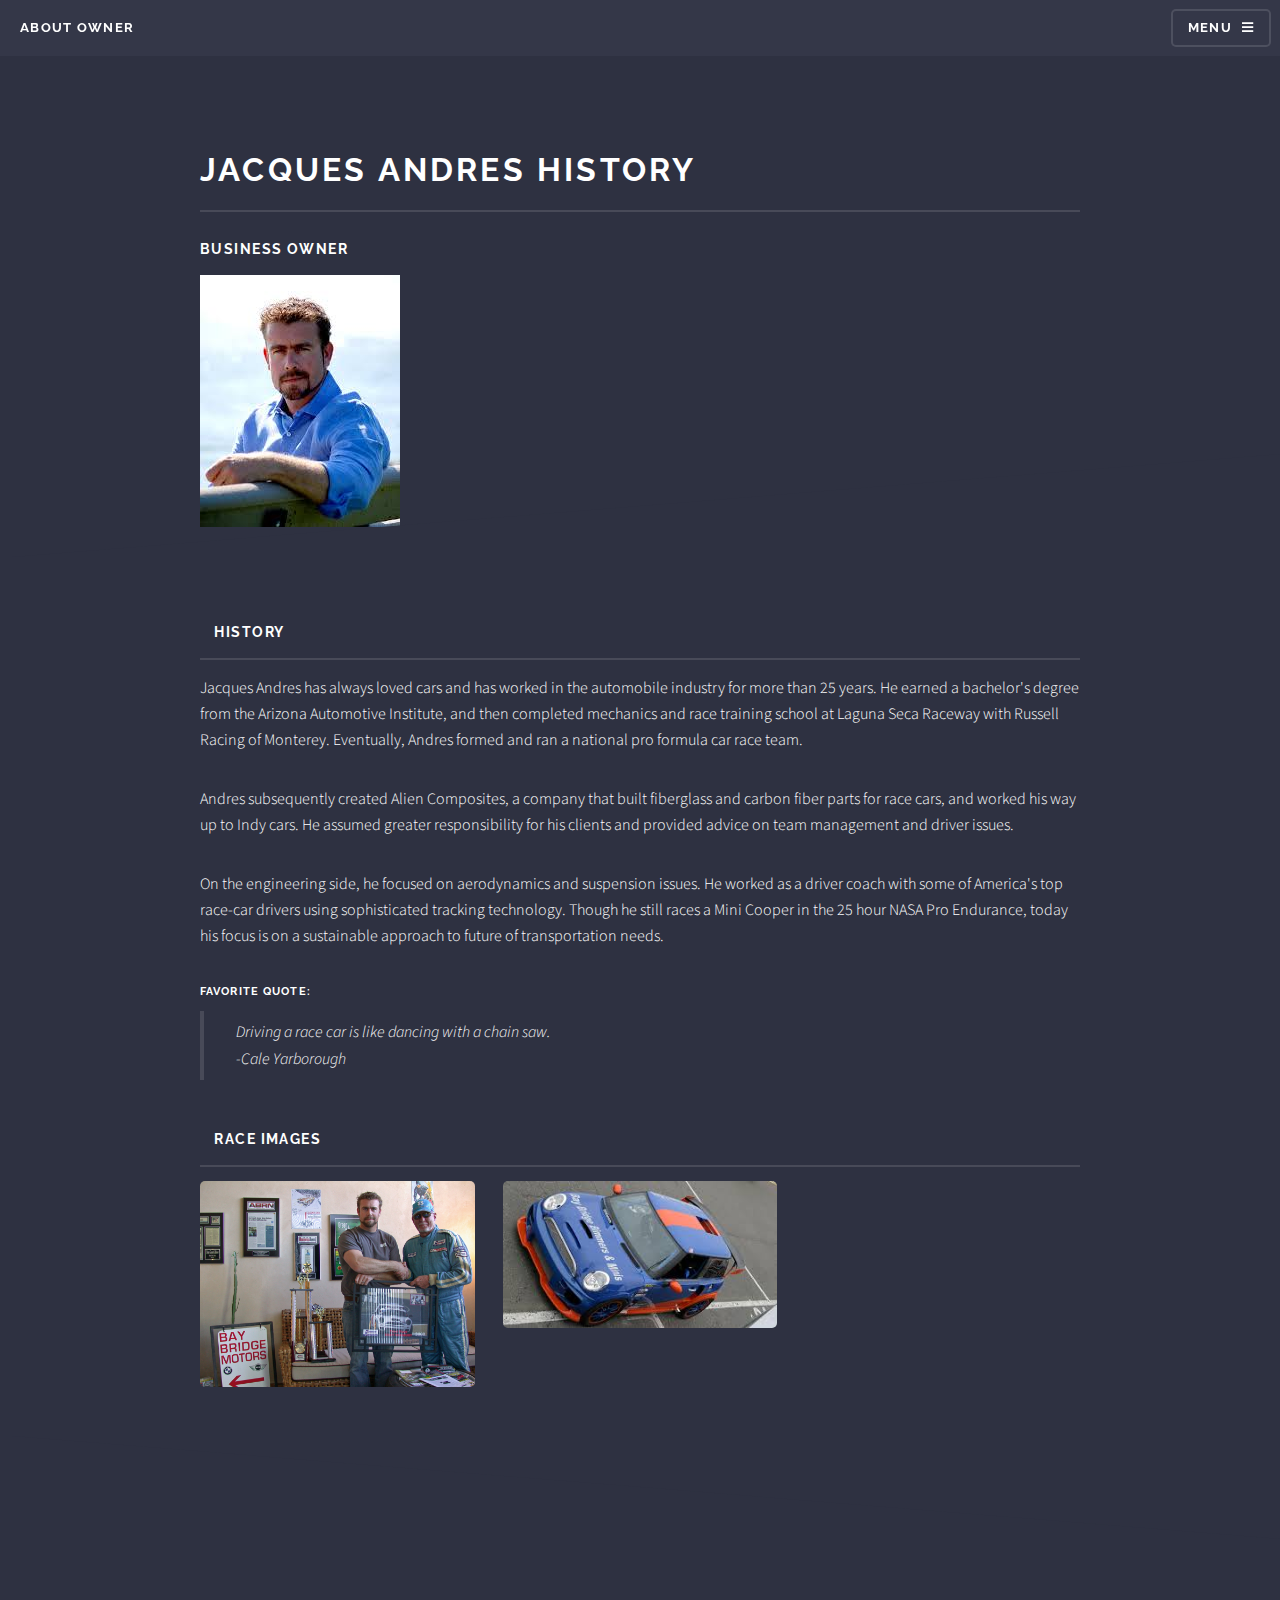
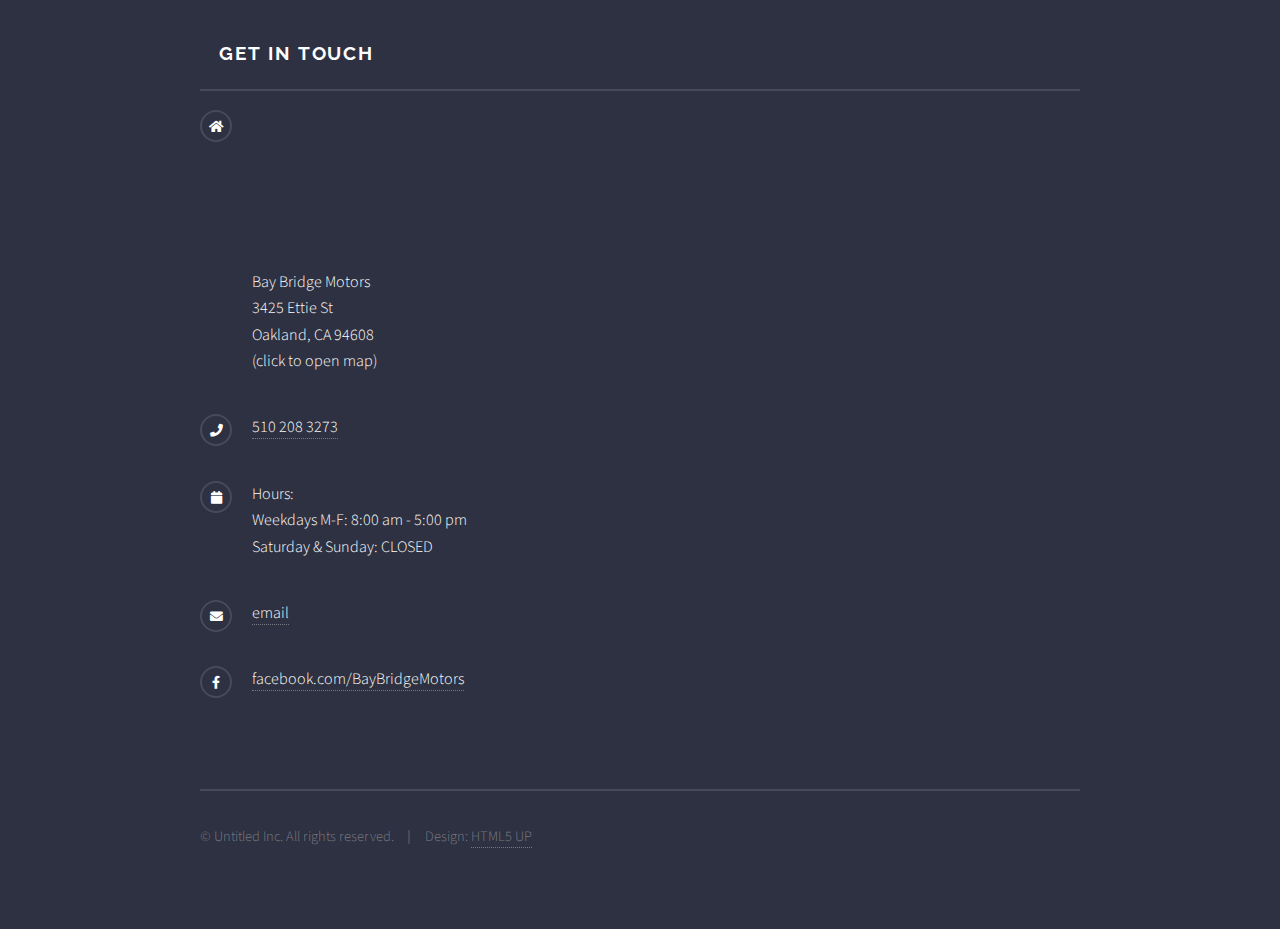
==== commit e9655b16: "add vw logo and services" ====
--- a/about_ja.html
+++ b/about_ja.html
@@ -30,7 +30,7 @@
 					<div class="inner">
 						<h2>Menu</h2>
 						<ul class="links">
-							<li><a href="tel:5102083273">Call (510)208-3273</a></li>
+							<li><a href="tel:5102083273">Call 510 208 3273</a></li>
 							<li><a href="index.html">Home</a></li>
 							<li><a href="services.html">Services</a></li>
 							<li><a href="twini.html">Twini</a></li>
@@ -67,10 +67,10 @@
 
 									<section>
 										<h3 class="major">Race Images</h3>
-										<h4>Fit</h4>
 										<div class="box alt">
 											<div class="row gtr-uniform">
-												<div class="col-4"><span class="image fit"><img src="images/pic05.jpg" alt="" /></span></div>
+												<div class="col-4"><span class="image fit"><img src="images/ja_shaking_hands.jpg" alt="" /></span></div>
+												<div class="col-4"><span class="image fit"><img src="images/twini_one.jpeg" alt="" /></span></div>
 											</div>
 										</div>
 									</section>
--- a/assets/css/main.css
+++ b/assets/css/main.css
@@ -3004,7 +3004,7 @@
 	}
 
 		.features article {
-			display: contents;
+			display: unset;
 			padding: 1.75em 0.40em 0.1em 1.75em ;
 			background-color: #353849;
 			border-radius: 5px;
@@ -3034,19 +3034,32 @@
 		@media screen and (max-width: 980px) {
 
 			.features article {
+				display: unset;
 				margin: 1em 2em 1em 0;
 				width: calc(50% - 1em);
 			}
 
 		}
 
+		@media screen and (max-width: 769px) {
+
+			.features article {
+				display: contents;
+				margin: 1em 2em 1em 0;
+				width: calc(50% - 1em);
+			}
+
+		}
+		
+
 		@media screen and (max-width: 736px) {
 
-			.features article {
+			/* .features article {
+				display: unset;
 				padding: 1.5em 1.5em 0.1em 1.5em ;
 				margin: 0.875em 1.75em 0.875em 0;
 				width: calc(50% - 0.875em - 1px);
-			}
+			} */
 
 				.features article .image {
 					margin-bottom: 1.5em;
